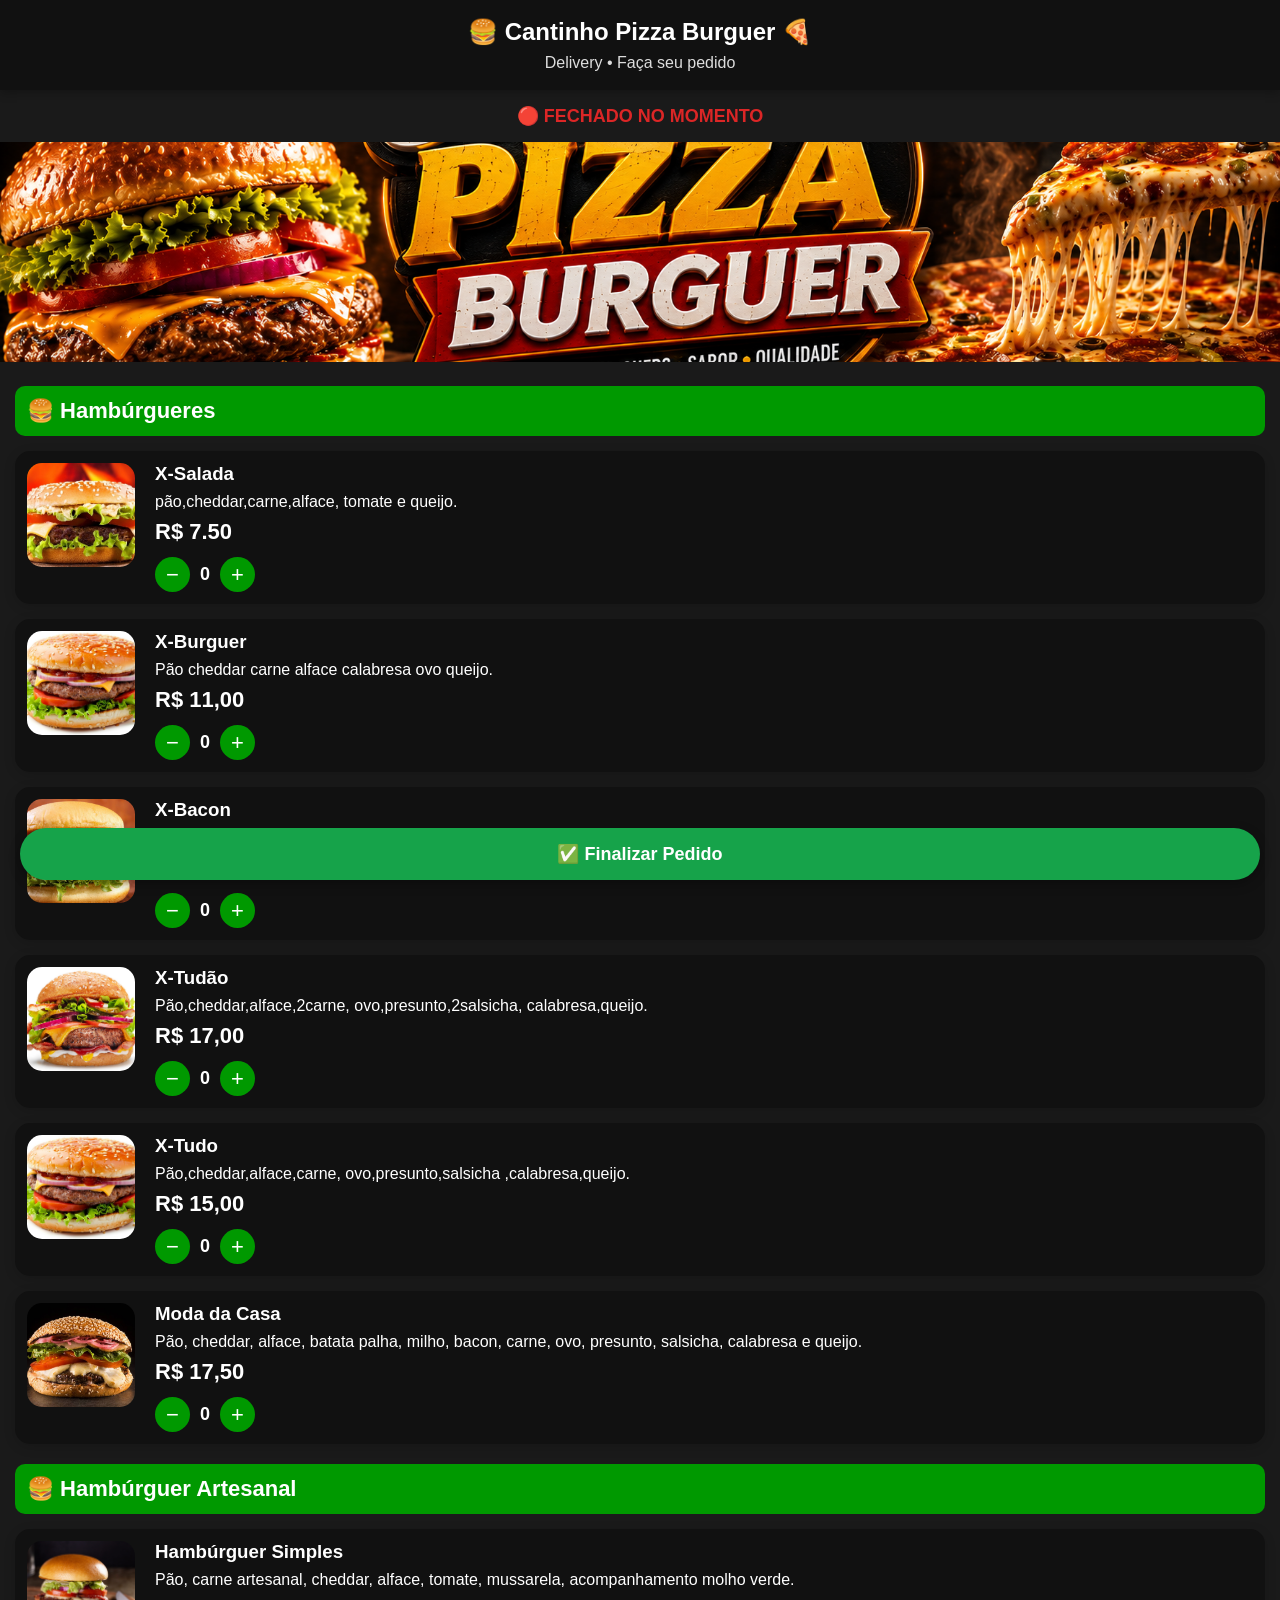
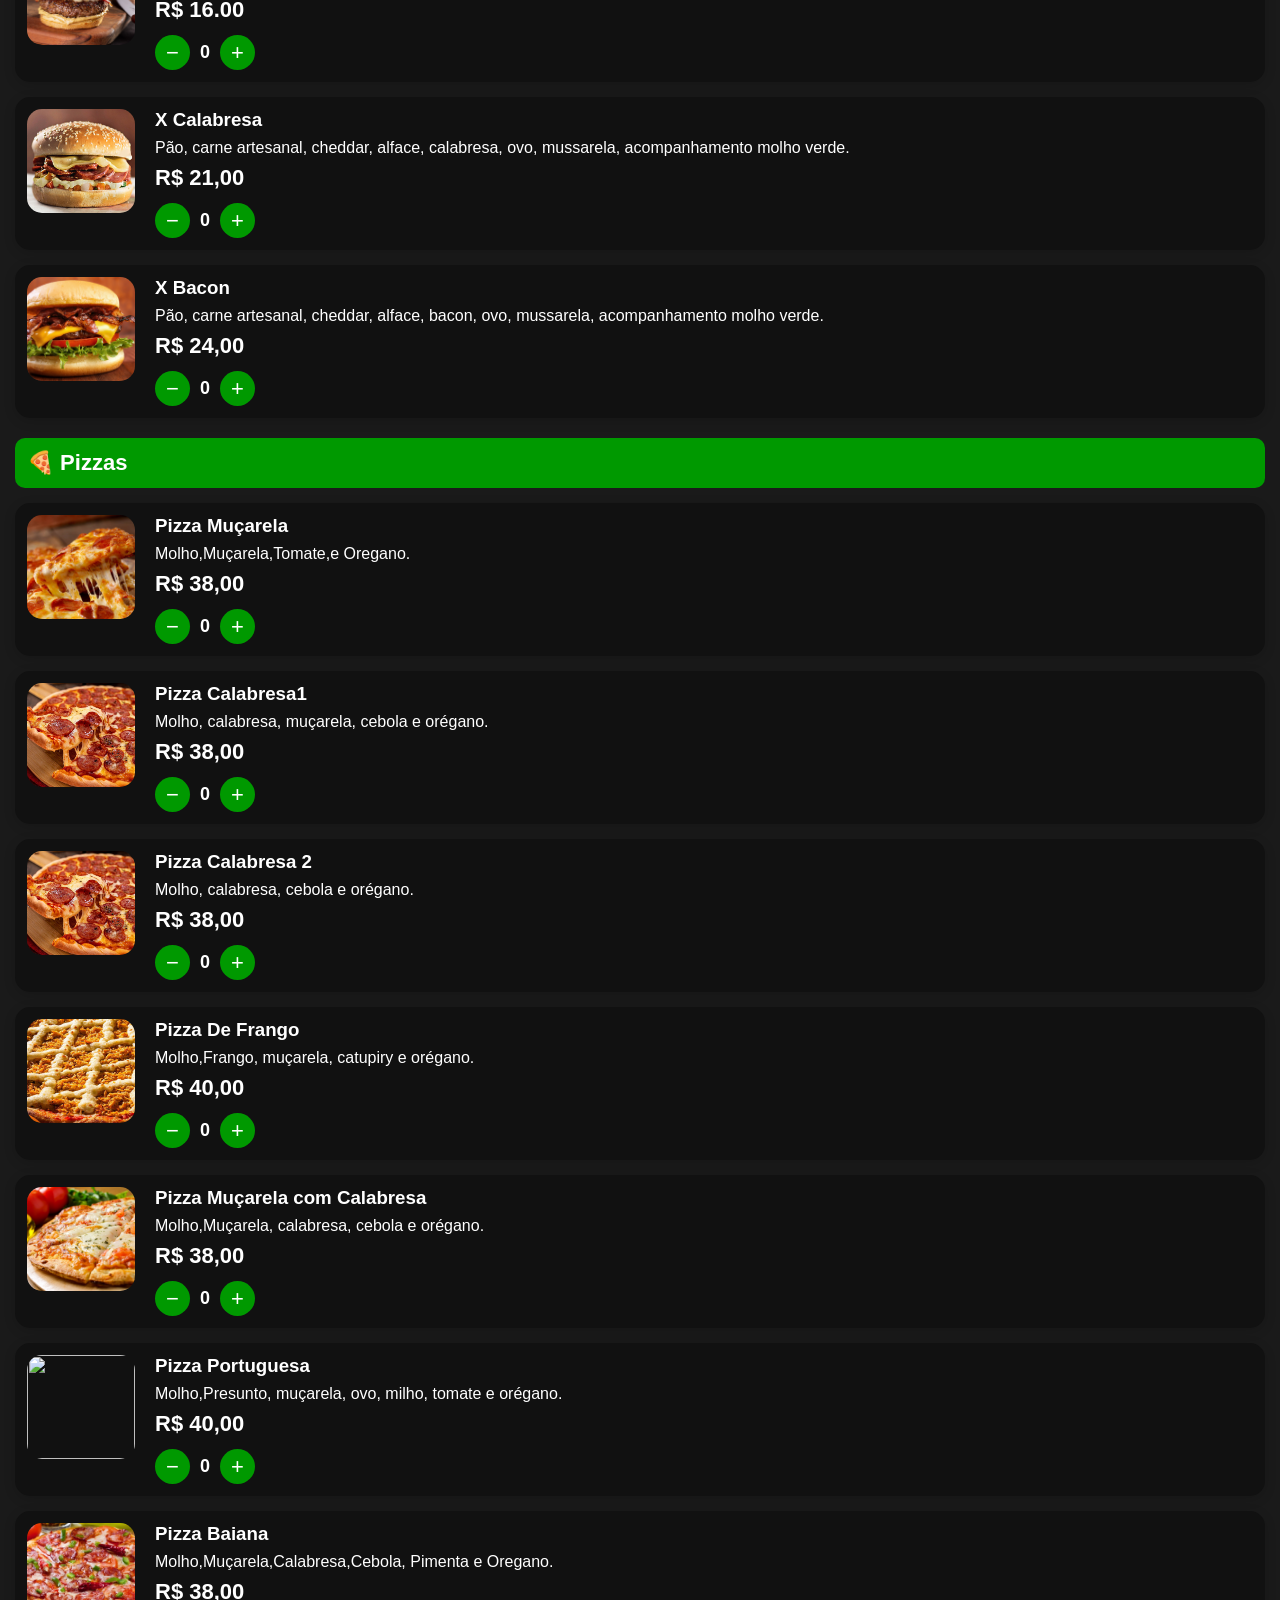
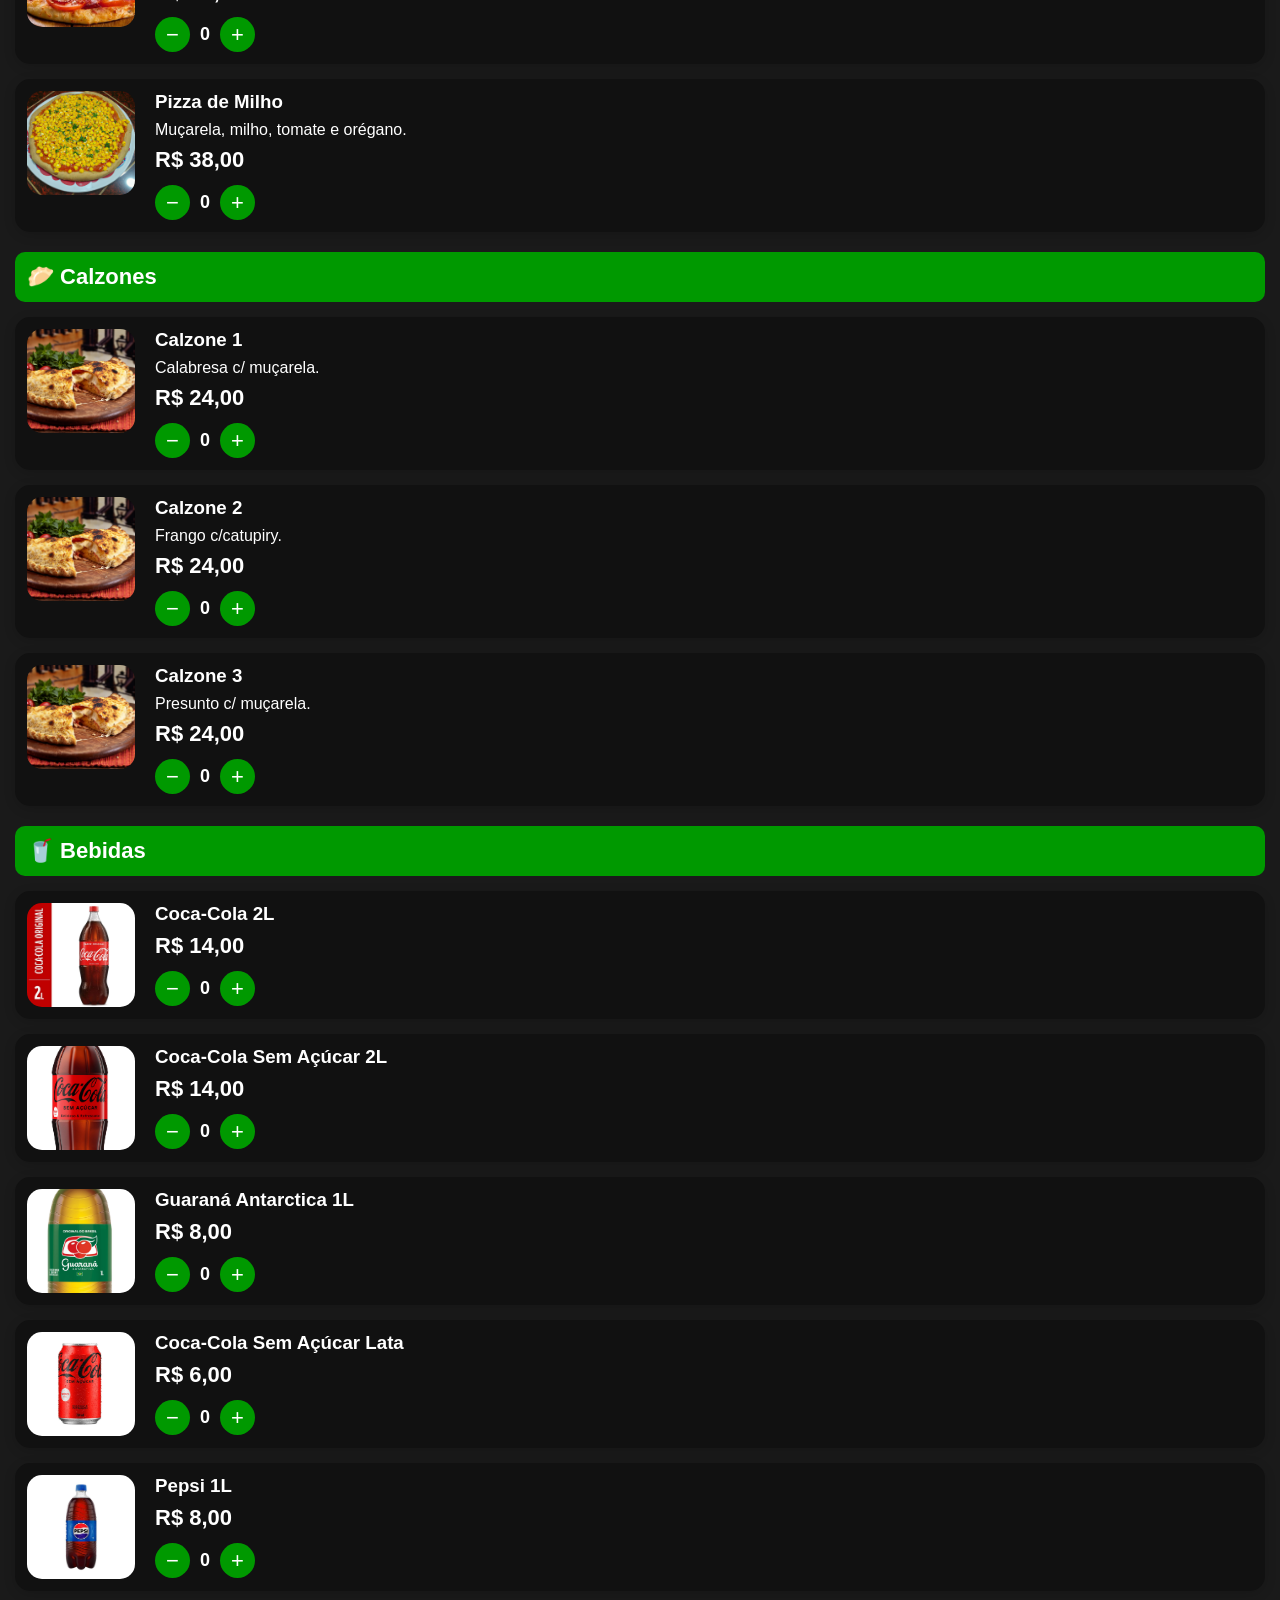
==== index.html @ a708bb96 "Add files via upload" ====
<!DOCTYPE html>
<html lang="pt-BR">

<head>

<meta charset="UTF-8">

<meta name="viewport" content="width=device-width, initial-scale=1.0">

<title>Cantinho Pizza Burguer</title>

<meta name="description" content="Peça pizzas, hambúrgueres e bebidas pelo delivery da Cantinho Pizza Burg.">

<meta property="og:title" content="🍕 Cantinho Pizza Burguer">
<meta property="og:description" content="Peça agora mesmo! Pizzas, hambúrgueres e bebidas com entrega rápida.">
<meta property="og:image" content="https://hamburgueria-jet-chi.vercel.app/imagens/banerrr.png">
<meta property="og:image:width" content="1200">
<meta property="og:image:height" content="630">
<meta property="og:url" content="https://hamburgueria-jet-chi.vercel.app">
<meta property="og:type" content="website">

<meta property="og:site_name" content="Cantinho Pizza Burguer">
<meta name="theme-color" content="#009900">

<style>

*{
margin:0;
padding:0;
box-sizing:border-box;
font-family:Arial,Helvetica,sans-serif;
}

body{
background:#1a1a1a;
padding-bottom:120px;
}

header{
background:#111;
color:#fff;
text-align:center;
padding:18px;
box-shadow:0 2px 10px rgba(0,0,0,.3);
}

header h1{
font-size:30px;
}

header p{
margin-top:8px;
color:#ddd;
}

.banner{

width:100%;
height:220px;
object-fit:cover;

}

.tituloCategoria{

margin:20px 15px 10px;

background:#009900;

color:white;

padding:12px;

border-radius:10px;

font-size:22px;

}

.produto{

background:#111;

color:white;

margin:15px;

padding:12px;

display:flex;

border-radius:15px;

box-shadow:0 3px 12px rgba(0,0,0,.15);

}

.produto h3{
    color:white;
}

.produto p{
    color:white;
}

.produto img{

width:108px;

height:104px;

border-radius:15px;

object-fit:cover;

margin-right:20px;

}

.produtoInfo{

flex:1;

}

.produtoInfo h3{

margin-bottom:8px;

}

.preco{

color:#009900;

font-size:22px;

font-weight:bold;

margin-top:8px;

}

.controles{

display:flex;

align-items:center;

gap:10px;

margin-top:12px;

}

.controles button{

width:35px;

height:35px;

border:none;

border-radius:50%;

background:#009900;

color:white;

font-size:22px;

cursor:pointer;

}

.quantidade{

font-weight:bold;

font-size:18px;

}

.status-loja{
    text-align: center;
    font-size: 18px;
    font-weight: bold;
    margin: 15px 0;
}

.btn-limpar{
    width:100%;
    background:#e53935;
    color:#fff;
    border:none;
    padding:12px;
    border-radius:8px;
    font-size:16px;
    font-weight:bold;
    cursor:pointer;
    margin-top:10px;
}

</style>

</head>

<body>

<header>

<h2>🍔 Cantinho Pizza Burguer 🍕</h2>

<p>Delivery • Faça seu pedido</p>

</header>

<div id="statusLoja" class="status-loja"></div>

<img src="imagens/banerrr.png" class="banner">

<h2 class="tituloCategoria">

🍔 Hambúrgueres

</h2>

<div class="produto">

<img src="imagens/x-salada-classico.jpg">

<div class="produtoInfo">

<h3>X-Salada</h3>

<p> pão,cheddar,carne,alface,
tomate e queijo.</p>

<p class="preco">R$ 7.50</p>

<div class="controles">

<button onclick="diminuirProduto('X-Salada')">−</button>

<span id="qtd-X-Salada" class="quantidade">0</span>

<button onclick="adicionar('X-Salada',7.50)">+</button>

</div>

</div>

</div>



<div class="produto">

<img src="imagens/xburguer.jpg">

<div class="produtoInfo">

<h3>X-Burguer</h3>

<p>Pão cheddar carne alface calabresa
ovo queijo.</p>

<p class="preco">R$ 11,00</p>

<div class="controles">

<button onclick="diminuirProduto('X-Burguer')">−</button>

<span id="qtd-X-Burguer" class="quantidade">0</span>

<button onclick="adicionar('X-Burguer',11)">+</button>

</div>

</div>

</div>



<div class="produto">

<img src="imagens/xbacon.jpg">

<div class="produtoInfo">

<h3>X-Bacon</h3>

<p>Pão,cheddar,carne,alface,
bacon,ovo,queijo.</p>

<p class="preco">R$ 12,00</p>

<div class="controles">

<button onclick="diminuirProduto('X-Bacon')">−</button>

<span id="qtd-X-Bacon" class="quantidade">0</span>

<button onclick="adicionar('X-Bacon',12)">+</button>

</div>

</div>

</div>



<div class="produto">

<img src="imagens/xtudao.jpg">

<div class="produtoInfo">

<h3>X-Tudão</h3>

<p>Pão,cheddar,alface,2carne,
ovo,presunto,2salsicha,
calabresa,queijo.</p>

<p class="preco">R$ 17,00</p>

<div class="controles">

<button onclick="diminuirProduto('X-Tudão')">−</button>

<span id="qtd-X-Tudão" class="quantidade">0</span>

<button onclick="adicionar('X-Tudão',17)">+</button>

</div>

</div>

</div>



<div class="produto">

<img src="imagens/xtudo.jpg">

<div class="produtoInfo">

<h3>X-Tudo</h3>

<p> Pão,cheddar,alface,carne,
ovo,presunto,salsicha
,calabresa,queijo.</p>

<p class="preco">R$ 15,00</p>

<div class="controles">

<button onclick="diminuirProduto('X-Tudo')">−</button>

<span id="qtd-X-Tudo" class="quantidade">0</span>

<button onclick="adicionar('X-Tudo',15)">+</button>

</div>

</div>

</div>

<div class="produto">

<img src="imagens/modadacasa.jpg">

<div class="produtoInfo">

<h3>Moda da Casa</h3>

<p>Pão, cheddar, alface, batata palha, milho, bacon, carne, ovo, presunto, salsicha, calabresa e queijo.</p>

<p class="preco">R$ 17,50</p>

<div class="controles">

<button onclick="diminuirProduto('Moda da Casa')">−</button>

<span id="qtd-Moda da Casa" class="quantidade">0</span>

<button onclick="adicionar('Moda da Casa',17.50)">+</button>

</div>

</div>

</div>

<h2 class="tituloCategoria">

🍔 Hambúrguer Artesanal

</h2>

<div class="produto">

<img src="imagens/Hhhhhhhhhh.jpg" alt="Imagem do produto">

<div class="produtoInfo">

<h3>Hambúrguer Simples</h3>

<p>Pão, carne artesanal, cheddar, alface, tomate, mussarela, acompanhamento molho verde.</p>

<p class="preco">R$ 16.00</p>

<div class="controles">

<button onclick="diminuirProduto('Hambúrguer Simples')">−</button>

<span id="qtd-Hambúrguer Simples" class="quantidade">0</span>

<button onclick="adicionar('Hambúrguer Simples',16.00)">+</button>

</div>

</div>

</div>


<div class="produto">

<img src="imagens/xcalabresa.png">

<div class="produtoInfo">

<h3>X Calabresa</h3>

<p>Pão, carne artesanal, cheddar, alface, calabresa, ovo, mussarela, acompanhamento molho verde.</p>

<p class="preco">R$ 21,00</p>

<div class="controles">

<button onclick="diminuirProduto('X Calabresa')">−</button>

<span id="qtd-X Calabresa" class="quantidade">0</span>

<button onclick="adicionar('X Calabresa',21)">+</button>

</div>

</div>

</div>


<div class="produto">

<img src="imagens/xbaconart.jpg">

<div class="produtoInfo">

<h3>X Bacon</h3>

<p>Pão, carne artesanal, cheddar, alface, bacon, ovo, mussarela, acompanhamento molho verde.</p>

<p class="preco">R$ 24,00</p>

<div class="controles">

<button onclick="diminuirProduto('X Bacon')">−</button>

<span id="qtd-X Bacon" class="quantidade">0</span>

<button onclick="adicionar('X Bacon',24)">+</button>

</div>

</div>

</div>


<h2 class="tituloCategoria">

🍕 Pizzas

</h2>

<div class="produto">

<img src="imagens/mussarela.jpg">

<div class="produtoInfo">

<h3>Pizza Muçarela</h3>

<p>Molho,Muçarela,Tomate,e Oregano.</p>

<p class="preco">R$ 38,00</p>

<div class="controles">

<button onclick="diminuirProduto('Pizza Muçarela')">−</button>

<span id="qtd-Pizza Muçarela" class="quantidade">0</span>

<button onclick="adicionar('Pizza Muçarela',38)">+</button>

</div>

</div>

</div>




<div class="produto">

<img src="imagens/calabresa.jpg">

<div class="produtoInfo">

<h3>Pizza Calabresa1</h3>

<p>Molho, calabresa, muçarela, cebola e orégano.</p>

<p class="preco">R$ 38,00</p>

<div class="controles">

<button onclick="diminuirProduto('Pizza Calabresa1')">−</button>

<span id="qtd-Pizza Calabresa1" class="quantidade">0</span>

<button onclick="adicionar('Pizza Calabresa1',38)">+</button>

</div>

</div>

</div>


<div class="produto">

<img src="imagens/calabresa.jpg">

<div class="produtoInfo">

<h3>Pizza Calabresa 2</h3>

<p>Molho, calabresa, cebola e orégano.</p>

<p class="preco">R$ 38,00</p>

<div class="controles">

<button onclick="diminuirProduto('Pizza Calabresa2')">−</button>

<span id="qtd-Pizza Calabresa2" class="quantidade">0</span>

<button onclick="adicionar('Pizza Calabresa2',38)">+</button>

</div>

</div>

</div>



<div class="produto">

<img src="imagens/frango.jpg">

<div class="produtoInfo">

<h3>Pizza De Frango </h3>

<p>Molho,Frango, muçarela, catupiry e orégano.</p>

<p class="preco">R$ 40,00</p>

<div class="controles">

<button onclick="diminuirProduto('Pizza Frango com Catupiry')">−</button>

<span id="qtd-Pizza Frango com Catupiry" class="quantidade">0</span>

<button onclick="adicionar('Pizza Frango com Catupiry',40)">+</button>

</div>

</div>

</div>



<div class="produto">

<img src="imagens/mucarelacomcalabresa.jpg">

<div class="produtoInfo">

<h3>Pizza Muçarela com Calabresa</h3>

<p>Molho,Muçarela, calabresa, cebola e orégano.</p>

<p class="preco">R$ 38,00</p>

<div class="controles">

<button onclick="diminuirProduto('Pizza Muçarela com Calabresa')">−</button>

<span id="qtd-Pizza Muçarela com Calabresa" class="quantidade">0</span>

<button onclick="adicionar('Pizza Muçarela com Calabresa',38)">+</button>

</div>

</div>

</div>



<div class="produto">

<img src="imagens/portuguesa.png">

<div class="produtoInfo">

<h3>Pizza Portuguesa</h3>

<p>Molho,Presunto, muçarela, ovo, milho, tomate e orégano.</p>

<p class="preco">R$ 40,00</p>

<div class="controles">

<button onclick="diminuirProduto('Pizza Portuguesa')">−</button>

<span id="qtd-Pizza Portuguesa" class="quantidade">0</span>

<button onclick="adicionar('Pizza Portuguesa',40)">+</button>

</div>

</div>

</div>



<div class="produto">

<img src="imagens/baiana.jpg">

<div class="produtoInfo">

<h3>Pizza Baiana</h3>

<p>Molho,Muçarela,Calabresa,Cebola,
Pimenta e Oregano.</p>

<p class="preco">R$ 38,00</p>

<div class="controles">

<button onclick="diminuirProduto('Pizza Baiana')">−</button>

<span id="qtd-Pizza Baiana" class="quantidade">0</span>

<button onclick="adicionar('Pizza Baiana',38)">+</button>

</div>

</div>

</div>



<div class="produto">

<img src="imagens/milho.jpg">

<div class="produtoInfo">

<h3>Pizza de Milho</h3>

<p>Muçarela, milho, tomate e orégano.</p>

<p class="preco">R$ 38,00</p>

<div class="controles">

<button onclick="diminuirProduto('Pizza de Milho')">−</button>

<span id="qtd-Pizza de Milho" class="quantidade">0</span>

<button onclick="adicionar('Pizza de Milho',38)">+</button>

</div>

</div>

</div>

<h2 class="tituloCategoria">
🥟 Calzones
</h2>

<div class="produto">

<img src="imagens/calzone.jpg">

<div class="produtoInfo">

<h3>Calzone 1</h3>

<p>Calabresa c/ muçarela.</p>

<p class="preco">R$ 24,00</p>

<div class="controles">

<button onclick="diminuirProduto('Calzone 1')">−</button>

<span id="qtd-Calzone 1" class="quantidade ">0</span>

<button onclick="adicionar('Calzone 1',24)">+</button>

</div>

</div>

</div>


<div class="produto">

<img src="imagens/calzone.jpg">

<div class="produtoInfo">

<h3>Calzone 2</h3>

<p>Frango c/catupiry.</p>

<p class="preco">R$ 24,00</p>

<div class="controles">

<button onclick="diminuirProduto('Calzone 2')">−</button>

<span id="qtd-Calzone 2" class="quantidade ">0</span>

<button onclick="adicionar('Calzone 2',24)">+</button>

</div>

</div>

</div>


<div class="produto">

<img src="imagens/calzone.jpg">

<div class="produtoInfo">

<h3>Calzone 3</h3>

<p>Presunto c/ muçarela.</p>

<p class="preco">R$ 24,00</p>

<div class="controles">

<button onclick="diminuirProduto('Calzone 3')">−</button>

<span id="qtd-Calzone 3" class="quantidade">0</span>

<button onclick="adicionar('Calzone 3',24)">+</button>

</div>

</div>

</div>

<h2 class="tituloCategoria">

🥤 Bebidas

</h2>

<div class="produto">

<img src="imagens/cocacola.jpg" class="produto-img">

<div class="produtoInfo">

<h3>Coca-Cola 2L</h3>

<p class="preco">R$ 14,00</p>

<div class="controles">

<button onclick="diminuirProduto('Coca-Cola 2L')">−</button>

<span id="qtd-Coca-Cola 2L" class="quantidade">0</span>

<button onclick="adicionar('Coca-Cola 2L ,14)">+</button>

</div>

</div>

</div>



<div class="produto">

<img src="imagens/cocasemaçucar2l.jpg" class="produto-img">

<div class="produtoInfo">

<h3>Coca-Cola Sem Açúcar 2L</h3>

<p class="preco">R$ 14,00</p>

<div class="controles">

<button onclick="diminuirProduto('Coca-Cola Sem Açúcar 2L')">−</button>

<span id="qtd-Coca-Cola Sem Açúcar 2L" class="quantidade">0</span>

<button onclick="adicionar('Coca-Cola Sem Açúcar 2L',14)">+</button>

</div>

</div>

</div>



<div class="produto">

<img src="imagens/guarana1l.jpg" class="produto-img">

<div class="produtoInfo">

<h3>Guaraná Antarctica 1L</h3>

<p class="preco">R$ 8,00</p>

<div class="controles">

<button onclick="diminuirProduto('Guaraná Antarctica 2L')">−</button>

<span id="qtd-Guaraná Antarctica 2L" class="quantidade">0</span>

<button onclick="adicionar('Guaraná Antarctica 2L',11)">+</button>

</div>

</div>

</div>


<div class="produto">

<img src="imagens/cocalata.png" class="produto-img">

<div class="produtoInfo">

<h3>Coca-Cola Sem Açúcar Lata</h3>

<p class="preco">R$ 6,00</p>

<div class="controles">

<button onclick="diminuirProduto('Coca-Cola Sem Açúcar Lata')">−</button>

<span id="qtd-Coca-Cola Sem Açúcar Lata" class="quantidade">0</span>

<button onclick="adicionar('Coca-Cola Sem Açúcar Lata',6)">+</button>

</div>

</div>

</div>

<div class="produto">

<img src="imagens/pepis1ll.jpg" class="produto-img">

<div class="produtoInfo">

<h3>Pepsi 1L</h3>

<p class="preco">R$ 8,00</p>

<div class="controles">

<button onclick="diminuirProduto('Pepsi 1L')">−</button>

<span id="qtd-Pepsi 1L" class="quantidade">0</span>

<button onclick="adicionar('Pepsi 1L',8)">+</button>

</div>

</div>

</div>

<div id="carrinhoFlutuante" class="finalizar-flutuante" onclick="irParaFinalizar()">

<div class="titulo-finalizar">
✅ Finalizar Pedido
</div>

</div>



<div id="avisoCarrinho">

Produto adicionado!

</div>



<div id="modalCarrinho" class="modal-carrinho">

<div class="carrinho-box">

<h2>🛒 Meu Pedido</h2>

<div id="listaCarrinho">

<p>Seu carrinho está vazio.</p>

</div>

<div class="totalCarrinho">

Total:

<strong id="totalCarrinho">

R$ 0,00

</strong>

</div>

<button class="btnFinalizar" onclick="irParaFinalizar()">

Finalizar Pedido

</button>

<button onclick="limparCarrinho()" class="btn-limpar">
🗑️ Limpar Carrinho
</button>

<button class="btnFechar" onclick="fecharCarrinho()">

Continuar Comprando

</button>

</div>

</div>

<style>

/* ===========================
   CARRINHO FLUTUANTE
=========================== */
.finalizar-flutuante{
    position: fixed !important;
    bottom: 20px !important;
    left: 20px;
    right: 20px;
    background: #16a34a;
    color: white;
    padding: 15px 20px;
    border-radius: 50px;
    text-align: center;
    font-size: 18px;
    font-weight: bold;
    z-index: 9999;
    cursor: pointer;
    box-shadow: 0 4px 12px rgba(0,0,0,0.3);
}

.titulo-finalizar{
    font-size:18px;
    font-weight:900;
    display:block;
}

@keyframes balancar{

0%{transform:rotate(0deg);}
25%{transform:rotate(-10deg);}
50%{transform:rotate(10deg);}
75%{transform:rotate(-8deg);}
100%{transform:rotate(0deg);}

}

.animarCarrinho{

animation:balancar .5s;

}

/* AVISO */

#avisoCarrinho{

display:none;

position:fixed;

right:20px;

bottom:100px;

background:#16a34a;

color:white;

padding:12px 18px;

border-radius:10px;

font-weight:bold;

box-shadow:0 5px 15px rgba(0,0,0,.3);

z-index:10000;

}

/* MODAL */

.modal-carrinho{

display:none;

position:fixed;

top:0;
left:0;

width:100%;
height:100%;

background:rgba(0,0,0,.6);

z-index:99999;

}

.carrinho-box{

background:white;

width:92%;

max-width:430px;

margin:40px auto;

padding:20px;

border-radius:15px;

max-height:80vh;

overflow:auto;

}

.itemCarrinho{

display:flex;

justify-content:space-between;

align-items:center;

padding:12px 0;

border-bottom:1px solid #ddd;

}

.quantidadeCarrinho{

display:flex;

align-items:center;

gap:10px;

}

.quantidadeCarrinho button{

width:30px;

height:30px;

border:none;

border-radius:50%;

background:#16a34a;

color:white;

font-size:18px;

cursor:pointer;

}

.totalCarrinho{

margin-top:20px;

font-size:22px;

font-weight:bold;

text-align:right;

}

.btnFinalizar{

width:100%;

padding:15px;

background:#16a34a;

color:white;

border:none;

border-radius:10px;

font-size:18px;

margin-top:20px;

cursor:pointer;

}

.btnFechar{

width:100%;

padding:12px;

background:#ddd;

border:none;

border-radius:10px;

margin-top:10px;

cursor:pointer;

}

html, body{
    width: 100%;
    overflow-x: hidden;
}

.produto{
    overflow:hidden;
}



</style>

<script>

let carrinho = JSON.parse(localStorage.getItem("carrinho")) || [];
  
  function adicionar(nome, preco){

if(lojaFechada){
    alert(
        "🍕 Cantinho Pizza Burguer\n\n" +
        "Olá! No momento nossa loja está fechada.\n\n" +
        "🕖 Horário de funcionamento:\n" +
        "Das 07:00 às 01:00.\n\n" +
        "💚 Agradecemos a sua visita e esperamos atendê-lo em breve!"
    );
    return;
}



    let produto = carrinho.find(item => item.nome === nome);

    if(produto){

        produto.quantidade++;

    }else{

        carrinho.push({

            nome:nome,

            preco:preco,

            quantidade:1

        });

    }

    atualizarQuantidadeProduto(nome);

    salvarCarrinho();

   // mostrarAviso(nome);

    animarCarrinho();

}



function diminuirProduto(nome){

    let produto = carrinho.find(item => item.nome === nome);

    if(!produto) return;

    produto.quantidade--;

    if(produto.quantidade<=0){

        carrinho = carrinho.filter(item=>item.nome!==nome);

    }

    atualizarQuantidadeProduto(nome);

    salvarCarrinho();

}



function atualizarQuantidadeProduto(nome){

    let span = document.getElementById("qtd-"+nome);

    if(!span) return;

    let produto = carrinho.find(item=>item.nome===nome);

    span.innerHTML = produto ? produto.quantidade : 0;

}

function salvarCarrinho(){

    localStorage.setItem(
        "carrinho",
        JSON.stringify(carrinho)
    );

    atualizarCarrinho();

}

function atualizarCarrinho(){

    let lista = document.getElementById("listaCarrinho");
    let total = 0;
    let quantidadeTotal = 0;

    if(!lista) return;

    lista.innerHTML = "";

    carrinho.forEach(function(item,index){

        quantidadeTotal += item.quantidade;
        total += item.preco * item.quantidade;

        lista.innerHTML += `
            <div class="itemCarrinho">
                <div>
                    <strong>${item.nome}</strong><br>
                    R$ ${(item.preco * item.quantidade).toFixed(2)}
                </div>

                <div class="controleQtd">
                    <button onclick="alterarQuantidade(${index},-1)">-</button>
                    <span>${item.quantidade}</span>
                    <button onclick="alterarQuantidade(${index},1)">+</button>
                </div>
            </div>
        `;

    });

    document.getElementById("totalCarrinho").innerHTML =
        "R$ " + total.toFixed(2);

    document.getElementById("contadorCarrinho").innerHTML =
        quantidadeTotal;

    document.getElementById("resumoCarrinho").innerHTML =
        quantidadeTotal + " itens • R$ " + total.toFixed(2);

}

function limparCarrinho(){

    if(!confirm("Deseja realmente limpar todo o carrinho?")){
        return;
    }

    carrinho = [];

    salvarCarrinho();

}

function alterarQuantidade(index, valor){

    carrinho[index].quantidade += valor;

    if(carrinho[index].quantidade <= 0){
        carrinho.splice(index,1);
    }

    salvarCarrinho();

}

function mostrarAviso(nome){

    let aviso = document.getElementById("avisoCarrinho");

    aviso.innerHTML = "🛒 " + nome + " adicionado ao carrinho!";

    aviso.style.display = "block";

    setTimeout(function(){

        aviso.style.display = "none";

    },2000);

}



function animarCarrinho(){

    let botao = document.getElementById("carrinhoFlutuante");

    botao.classList.remove("animarCarrinho");

    void botao.offsetWidth;

    botao.classList.add("animarCarrinho");

}



function abrirCarrinho(){

    document.getElementById("modalCarrinho").style.display = "block";

}



function fecharCarrinho(){

    document.getElementById("modalCarrinho").style.display = "none";

}



function irParaFinalizar(){

    localStorage.setItem("carrinho", JSON.stringify(carrinho));

    window.location.href = "finalizar.html";

}



document.addEventListener("DOMContentLoaded", function(){

    atualizarCarrinho();

});

window.onclick = function(event){

    let modal = document.getElementById("modalCarrinho");

    if(event.target == modal){

        fecharCarrinho();

    }

}

let lojaFechada = false;

function atualizarStatusLoja() {
    const hora = new Date().getHours();
    const status = document.getElementById("statusLoja");

    if (hora >= 7 || hora < 1) {

        status.innerHTML = "🟢 ABERTO AGORA";
        status.style.color = "#16a34a";

        lojaFechada = false;

    } else {

        status.innerHTML = "🔴 FECHADO NO MOMENTO";
        status.style.color = "#dc2626";

        lojaFechada = true;
    }
}


atualizarStatusLoja();

atualizarCarrinho();

</script>

</body>

</html>
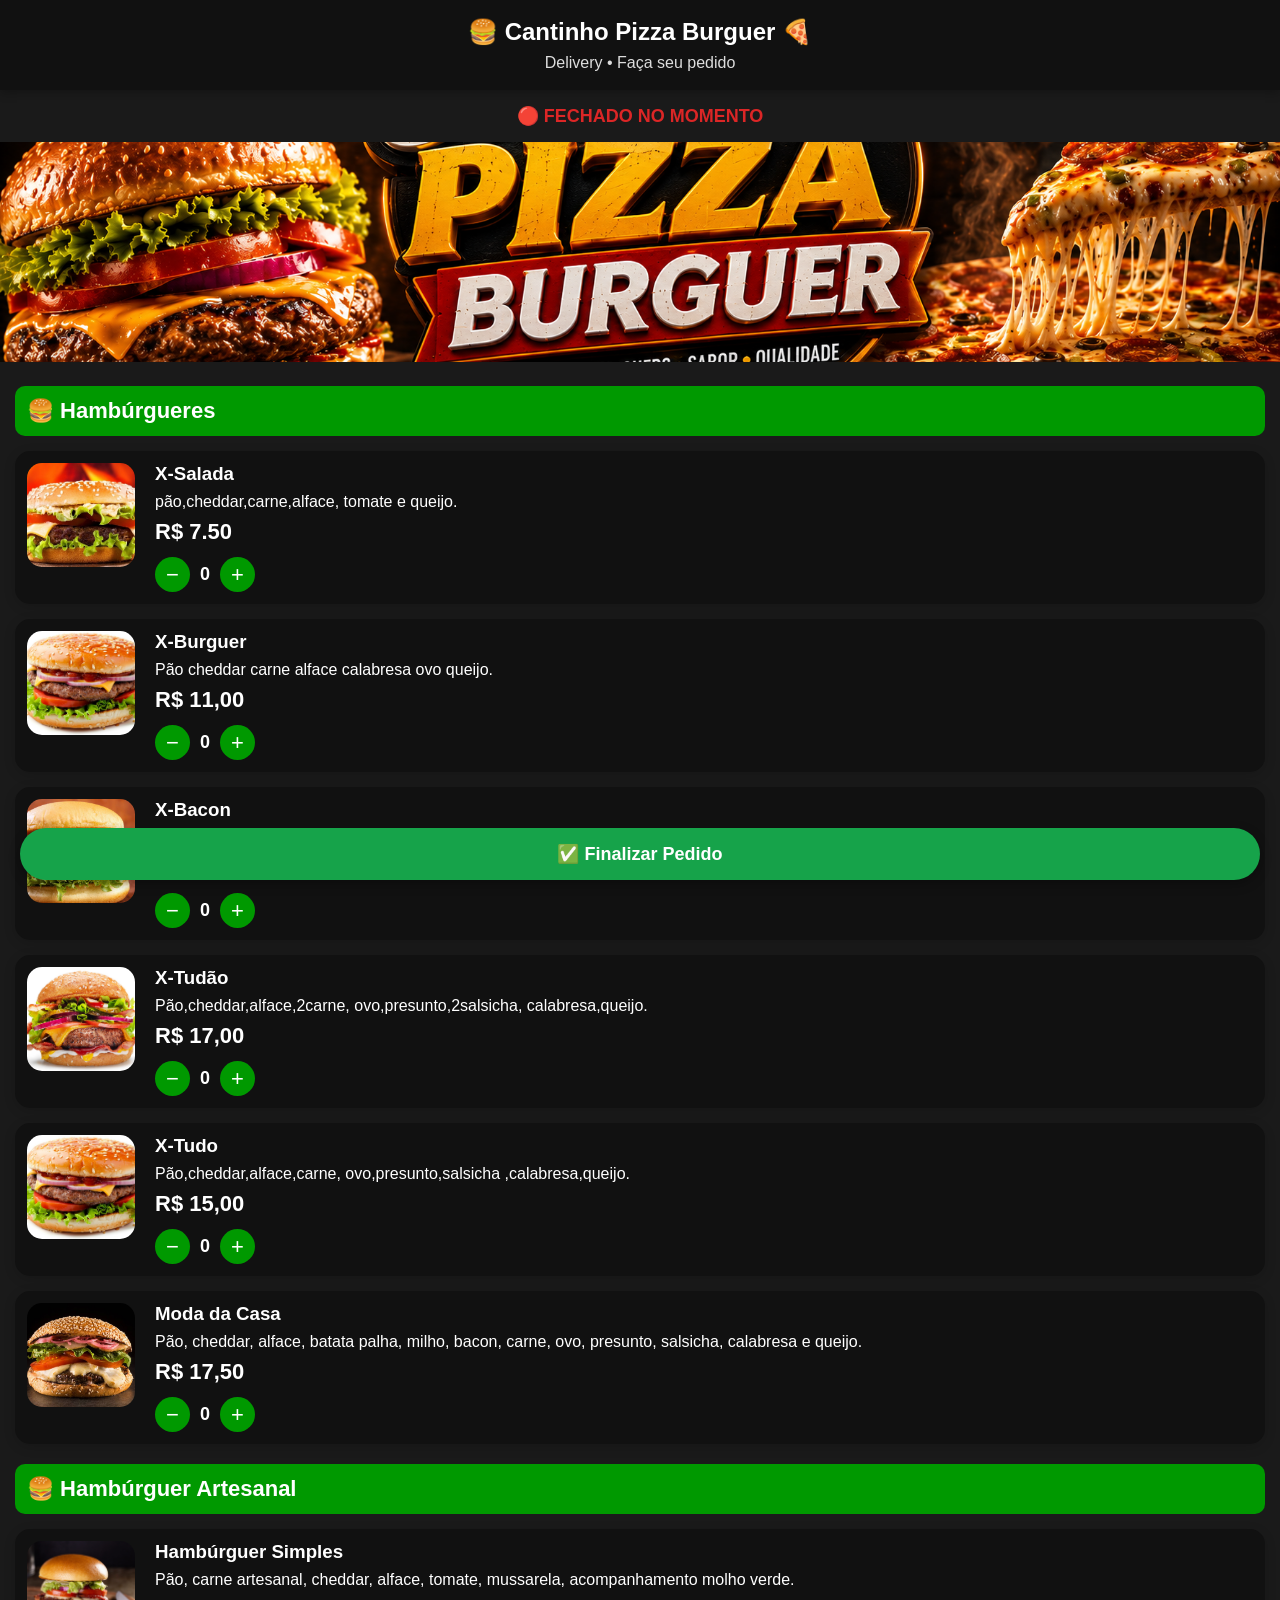
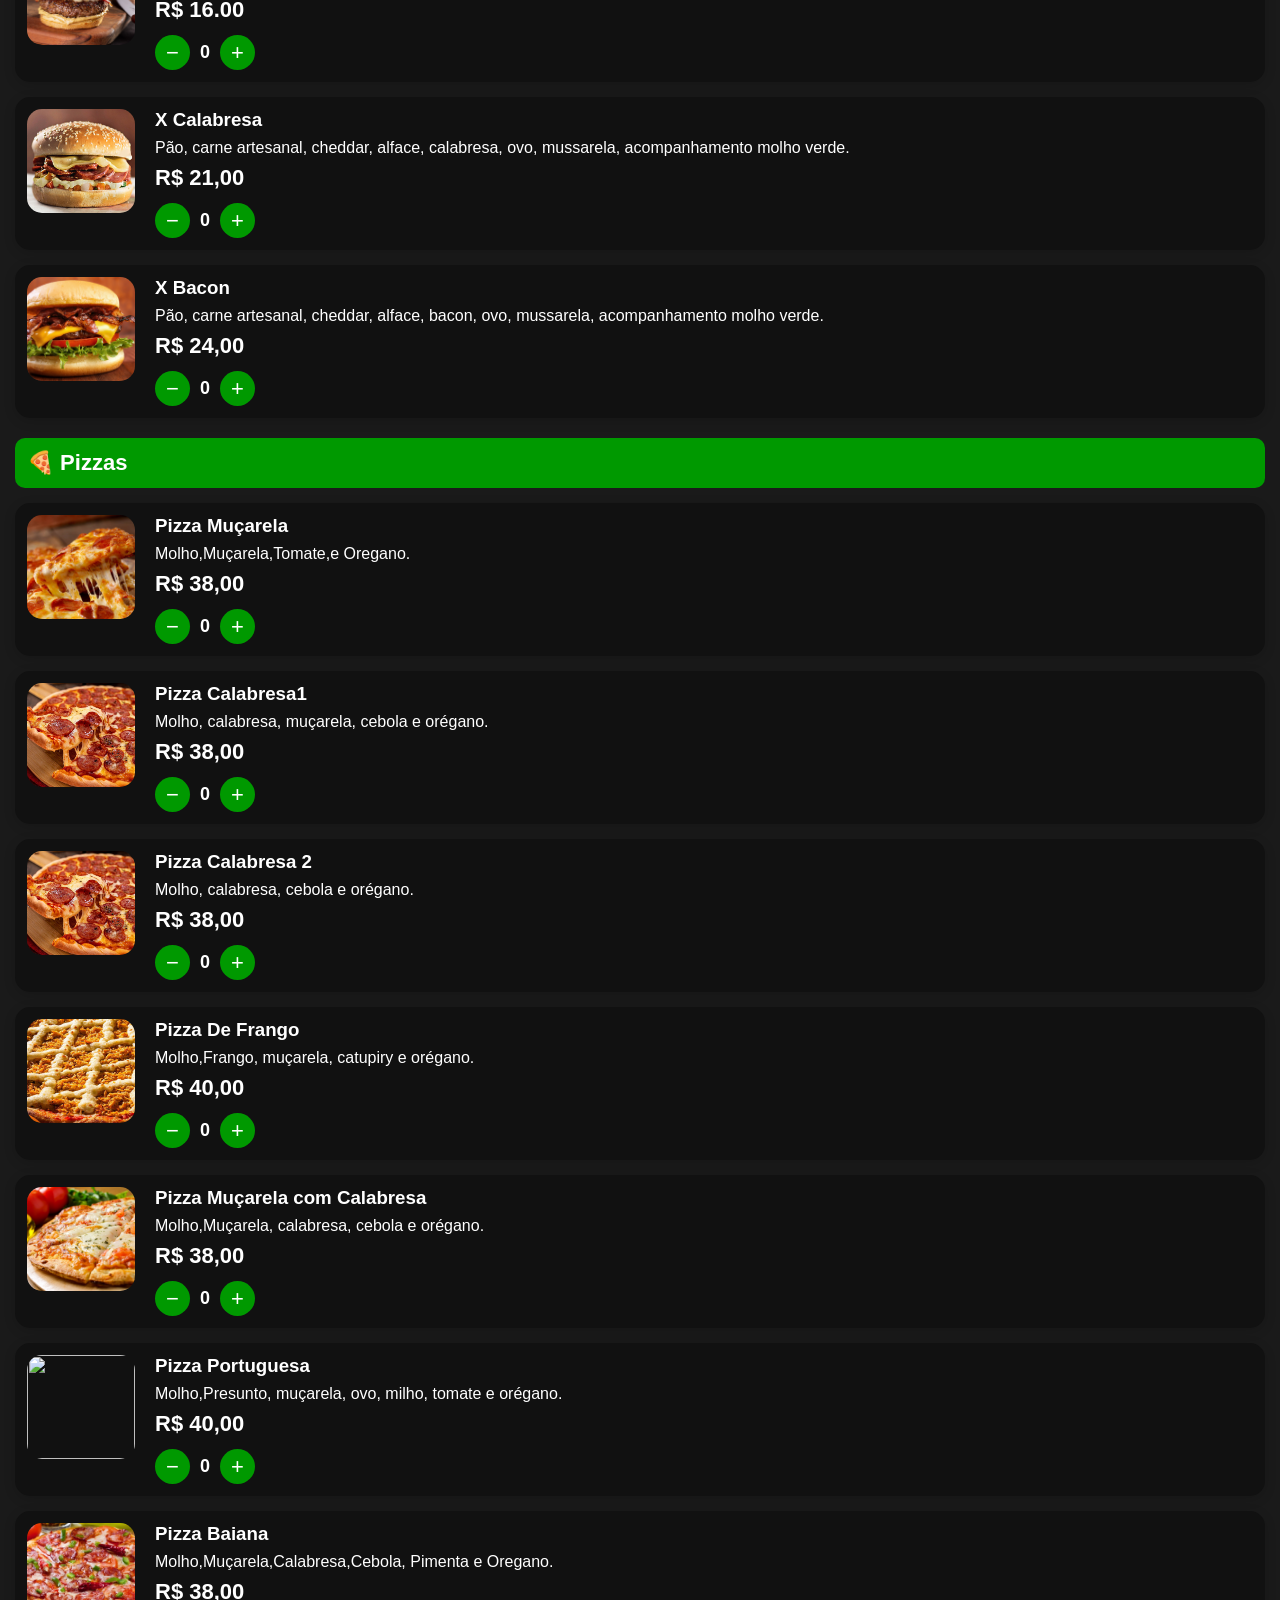
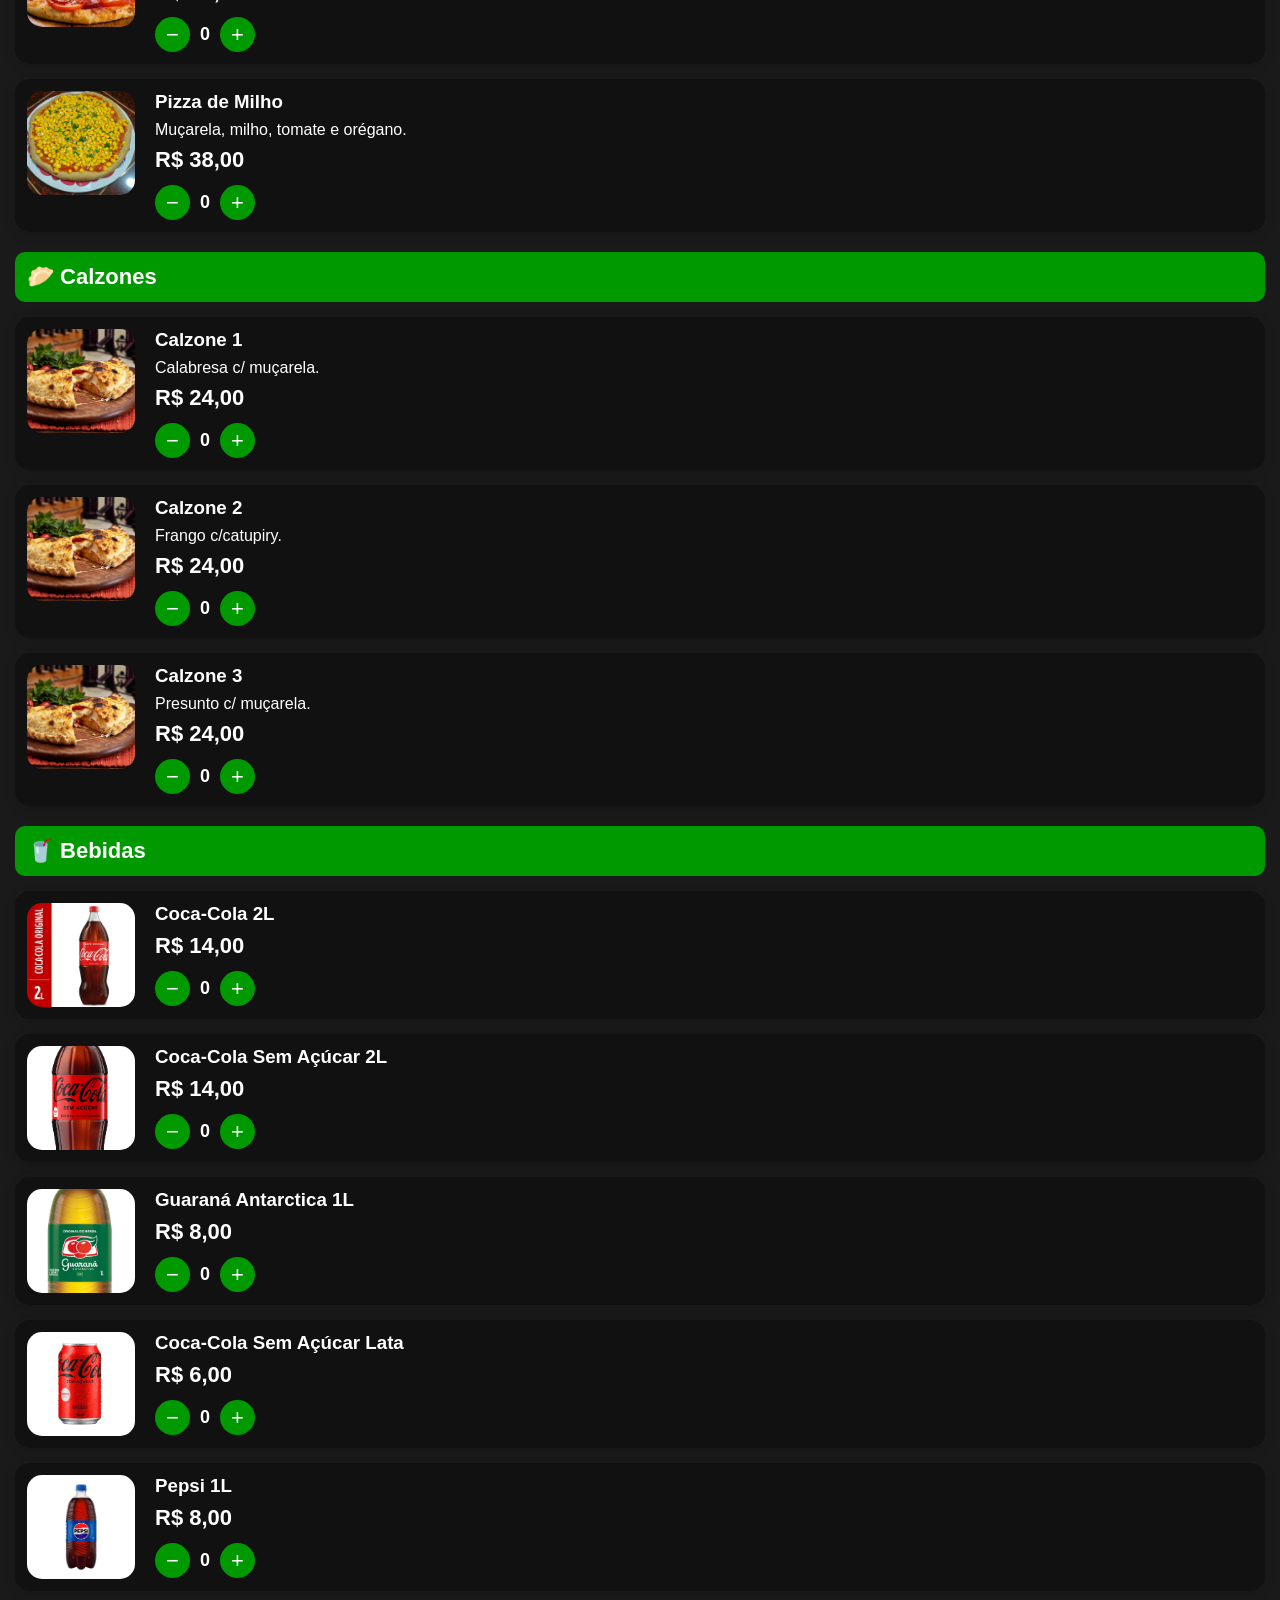
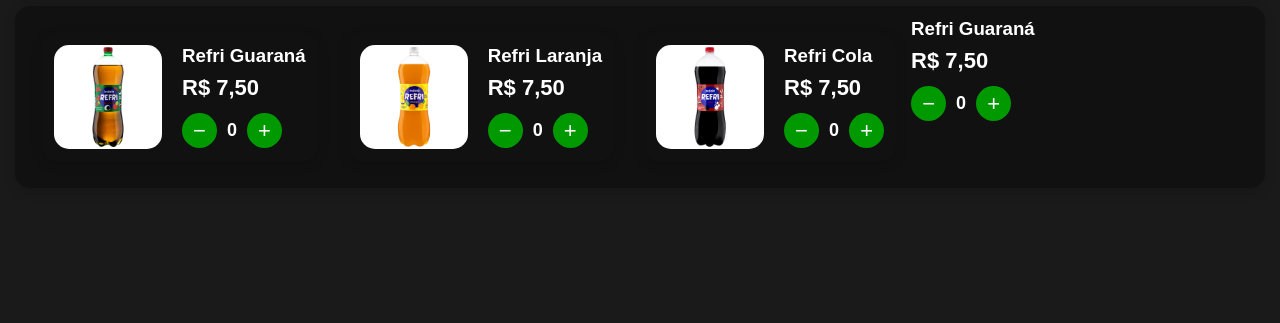
==== commit aee36cbb: "Add files via upload" ====
--- a/index.html
+++ b/index.html
@@ -920,6 +920,100 @@
 <span id="qtd-Pepsi 1L" class="quantidade">0</span>
 
 <button onclick="adicionar('Pepsi 1L',8)">+</button>
+
+</div>
+
+</div>
+
+</div>
+
+<div class="produto">
+
+<div class="produto">
+
+<img src="imagens/refri.jpg" class="produto-img">
+
+<div class="produtoInfo">
+
+<h3>Refri Guaraná</h3>
+
+<p class="preco">R$ 7,50</p>
+
+<div class="controles">
+
+<button onclick="diminuirProduto('Refri Guaraná')">−</button>
+
+<span id="qtd-Refri Guaraná" class="quantidade">0</span>
+
+<button onclick="adicionar('Refri Guaraná',7.5)">+</button>
+
+</div>
+
+</div>
+
+</div>
+
+<div class="produto">
+
+<img src="imagens/refrigeranteindaialaranja2litros1.jpg" class="produto-img">
+
+<div class="produtoInfo">
+
+<h3>Refri Laranja</h3>
+
+<p class="preco">R$ 7,50</p>
+
+<div class="controles">
+
+<button onclick="diminuirProduto('Refri Laranja')">−</button>
+
+<span id="qtd-Refri Laranja" class="quantidade">0</span>
+
+<button onclick="adicionar('Refri Laranja',7.5)">+</button>
+
+</div>
+
+</div>
+
+</div>
+
+<div class="produto">
+
+<img src="imagens/refricola.jpg" class="produto-img">
+
+<div class="produtoInfo">
+
+<h3>Refri Cola</h3>
+
+<p class="preco">R$ 7,50</p>
+
+<div class="controles">
+
+<button onclick="diminuirProduto('Refri Cola')">−</button>
+
+<span id="qtd-Refri Cola" class="quantidade">0</span>
+
+<button onclick="adicionar('Refri Cola',7.5)">+</button>
+
+</div>
+
+</div>
+
+</div>
+
+<div class="produtoInfo">
+
+<h3>Refri Guaraná</h3>
+
+<p class="preco">R$ 7,50</p>
+
+<div class="controles">
+
+<button onclick="diminuirProduto('Refri Guaraná')">−</button>
+
+<span id="qtd-Refri Guaraná" class="quantidade">0</span>
+
+<button onclick="adicionar('Refri Guaraná',7.5)">+</button>
 
 </div>
 
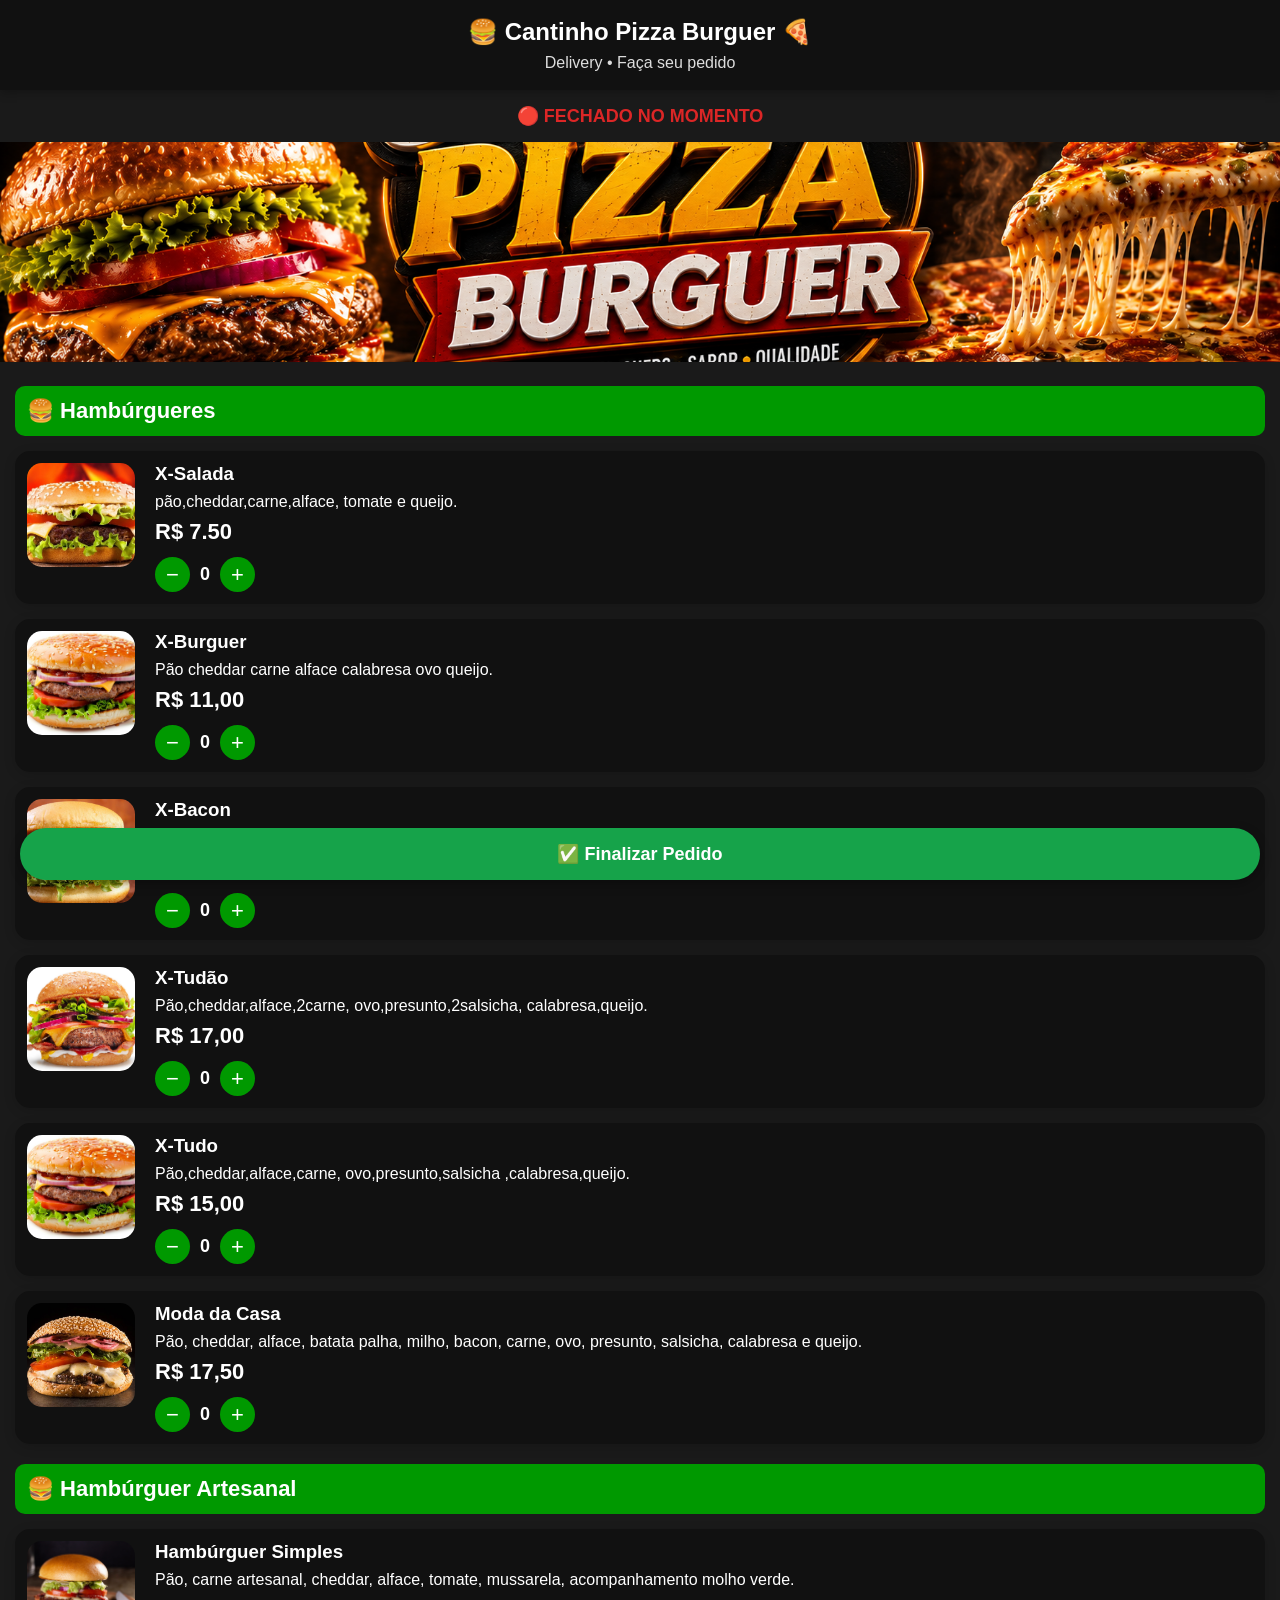
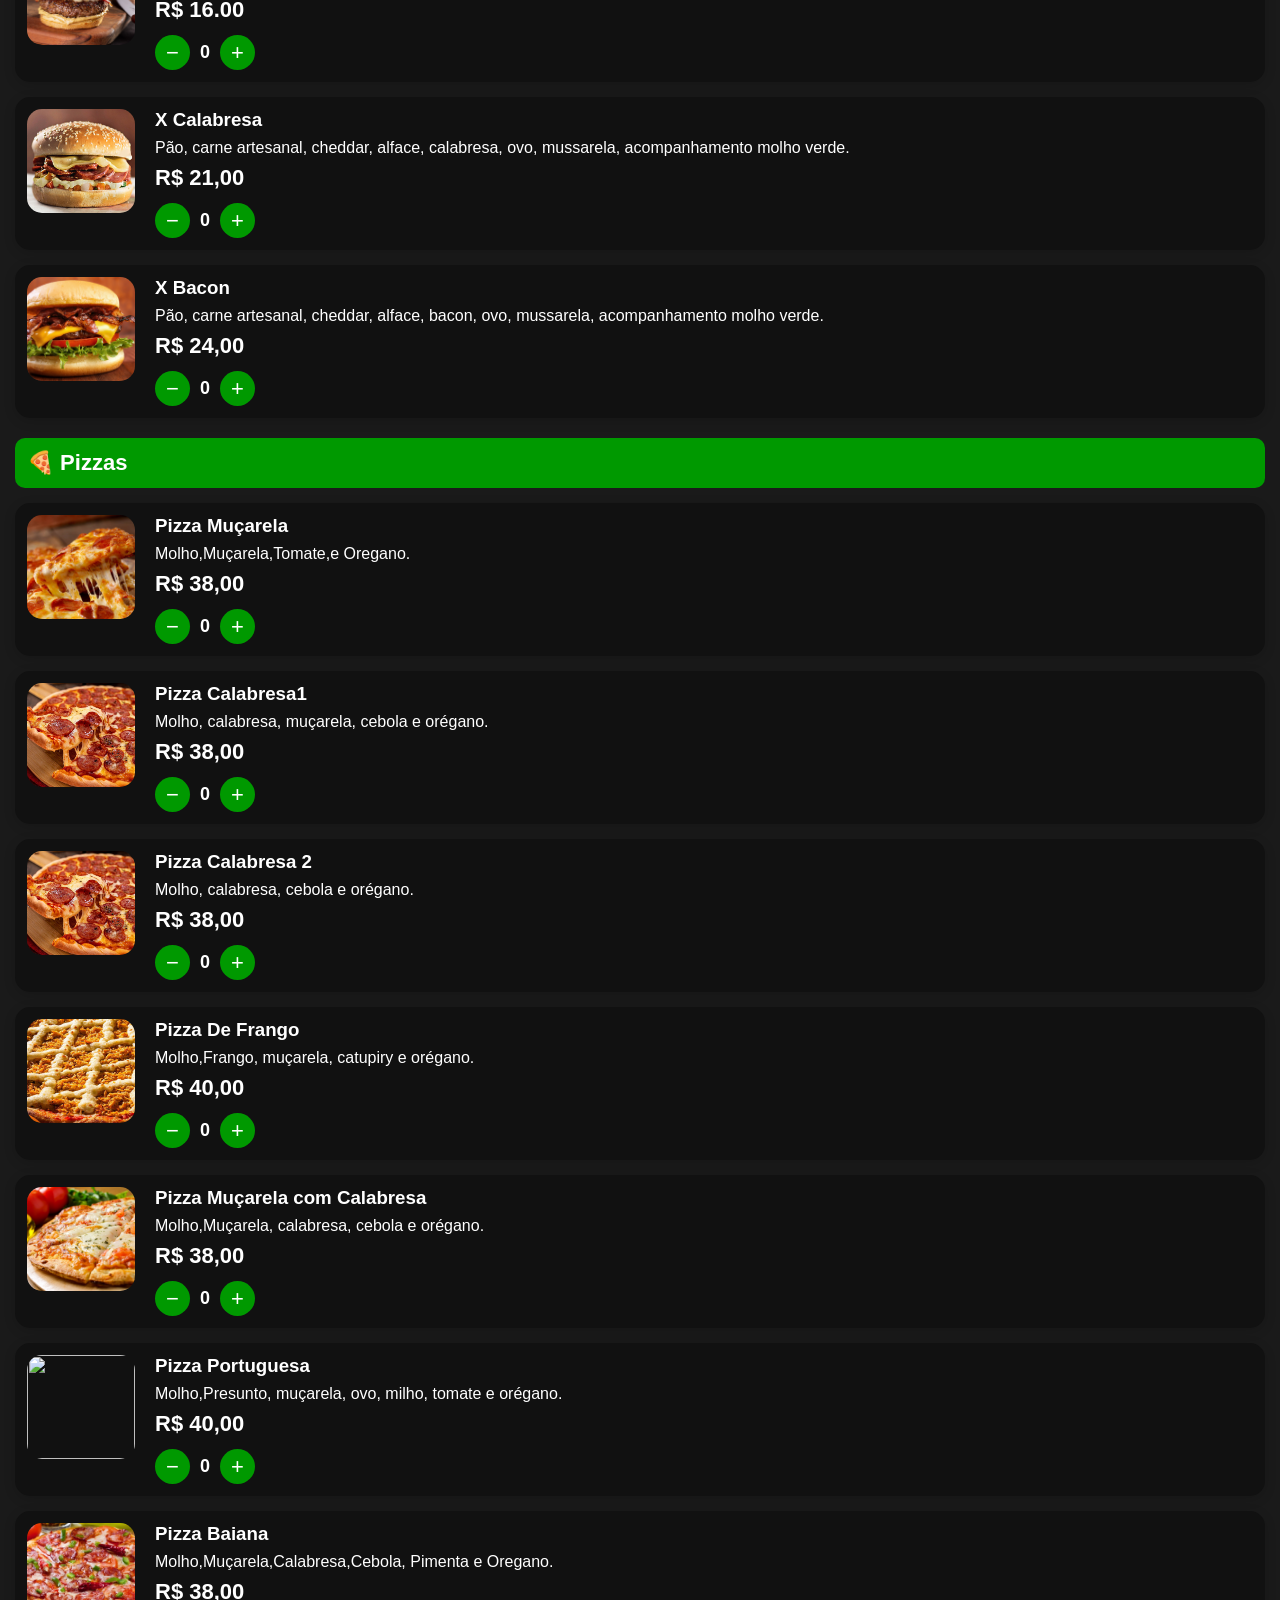
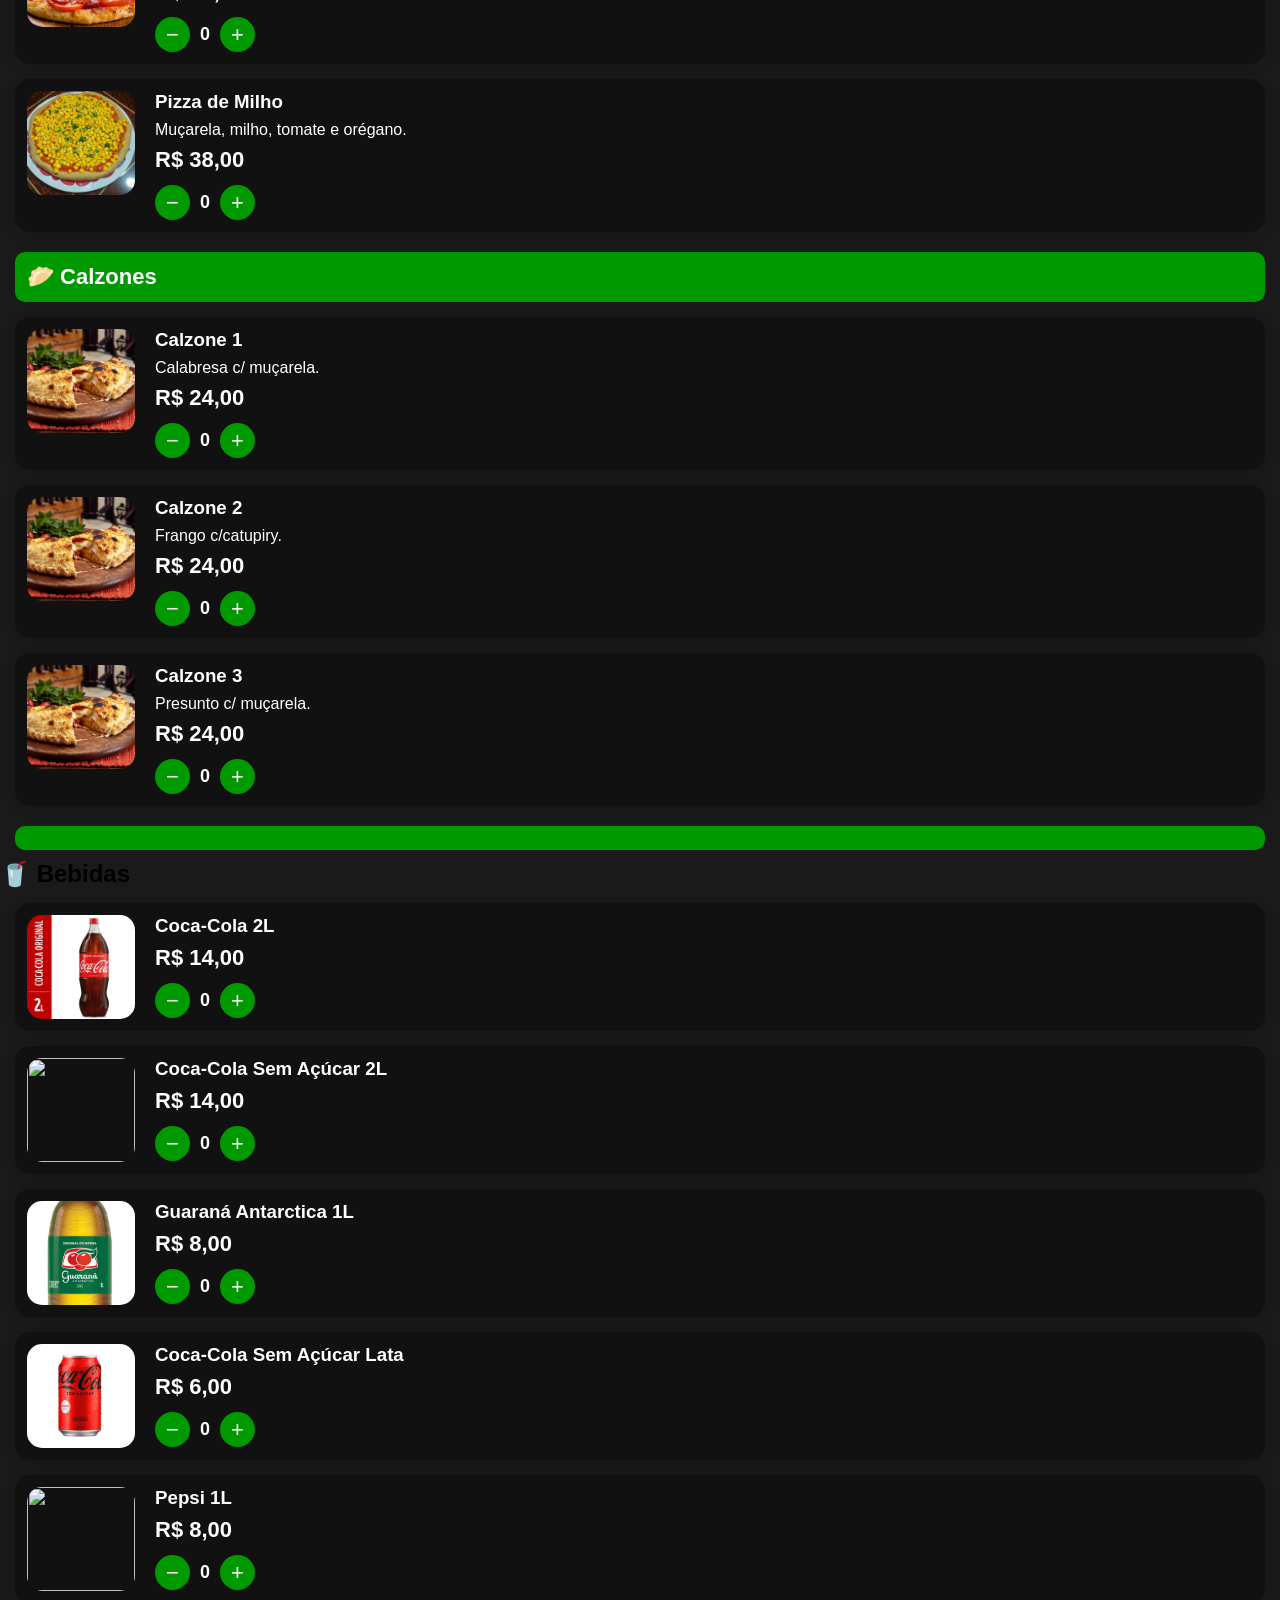
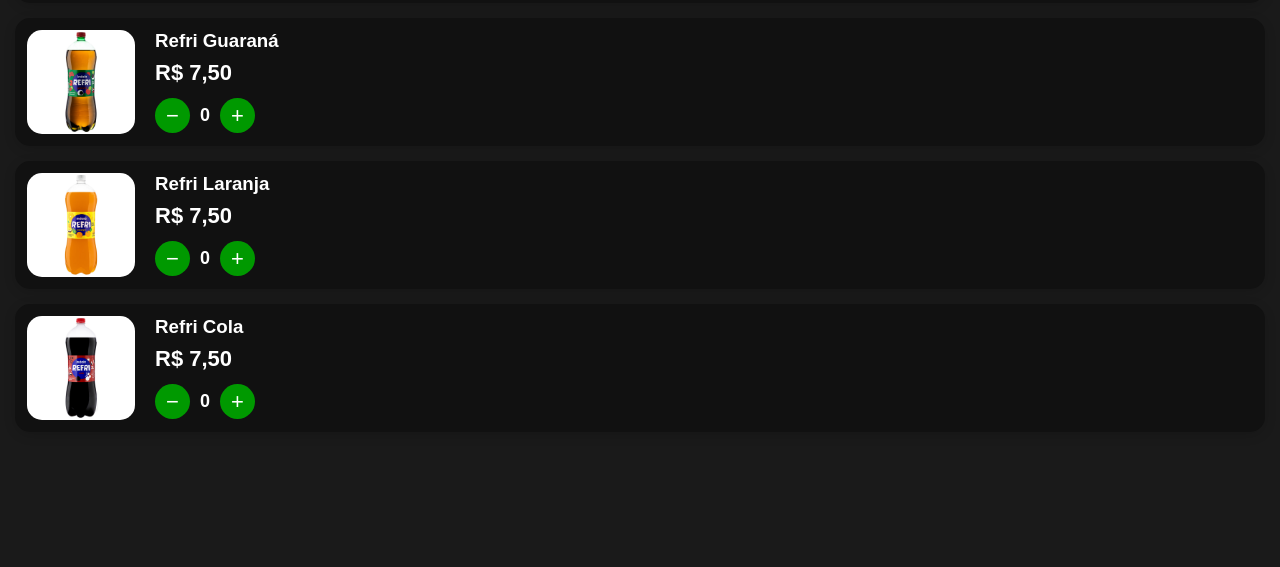
==== commit 6a79b9c5: "Add files via upload" ====
--- a/index.html
+++ b/index.html
@@ -798,8 +798,8 @@
 
 <h2 class="tituloCategoria">
 
+<h2>
 🥤 Bebidas
-
 </h2>
 
 <div class="produto">
@@ -818,19 +818,18 @@
 
 <span id="qtd-Coca-Cola 2L" class="quantidade">0</span>
 
-<button onclick="adicionar('Coca-Cola 2L ,14)">+</button>
-
-</div>
-
-</div>
-
-</div>
-
-
-
-<div class="produto">
-
-<img src="imagens/cocasemaçucar2l.jpg" class="produto-img">
+<button onclick="adicionar('Coca-Cola 2L',14)">+</button>
+
+</div>
+
+</div>
+
+</div>
+
+
+<div class="produto">
+
+<img src="imagens/cocasemaçúcar2l.jpg" class="produto-img">
 
 <div class="produtoInfo">
 
@@ -853,7 +852,6 @@
 </div>
 
 
-
 <div class="produto">
 
 <img src="imagens/guarana1l.jpg" class="produto-img">
@@ -866,11 +864,11 @@
 
 <div class="controles">
 
-<button onclick="diminuirProduto('Guaraná Antarctica 2L')">−</button>
-
-<span id="qtd-Guaraná Antarctica 2L" class="quantidade">0</span>
-
-<button onclick="adicionar('Guaraná Antarctica 2L',11)">+</button>
+<button onclick="diminuirProduto('Guaraná Antarctica 1L')">−</button>
+
+<span id="qtd-Guaraná Antarctica 1L" class="quantidade">0</span>
+
+<button onclick="adicionar('Guaraná Antarctica 1L',8)">+</button>
 
 </div>
 
@@ -903,9 +901,10 @@
 
 </div>
 
-<div class="produto">
-
-<img src="imagens/pepis1ll.jpg" class="produto-img">
+
+<div class="produto">
+
+<img src="imagens/pepsi1l.jpg" class="produto-img">
 
 <div class="produtoInfo">
 
@@ -927,7 +926,6 @@
 
 </div>
 
-<div class="produto">
 
 <div class="produto">
 
@@ -953,6 +951,7 @@
 
 </div>
 
+
 <div class="produto">
 
 <img src="imagens/refrigeranteindaialaranja2litros1.jpg" class="produto-img">
@@ -977,6 +976,7 @@
 
 </div>
 
+
 <div class="produto">
 
 <img src="imagens/refricola.jpg" class="produto-img">
@@ -994,26 +994,6 @@
 <span id="qtd-Refri Cola" class="quantidade">0</span>
 
 <button onclick="adicionar('Refri Cola',7.5)">+</button>
-
-</div>
-
-</div>
-
-</div>
-
-<div class="produtoInfo">
-
-<h3>Refri Guaraná</h3>
-
-<p class="preco">R$ 7,50</p>
-
-<div class="controles">
-
-<button onclick="diminuirProduto('Refri Guaraná')">−</button>
-
-<span id="qtd-Refri Guaraná" class="quantidade">0</span>
-
-<button onclick="adicionar('Refri Guaraná',7.5)">+</button>
 
 </div>
 
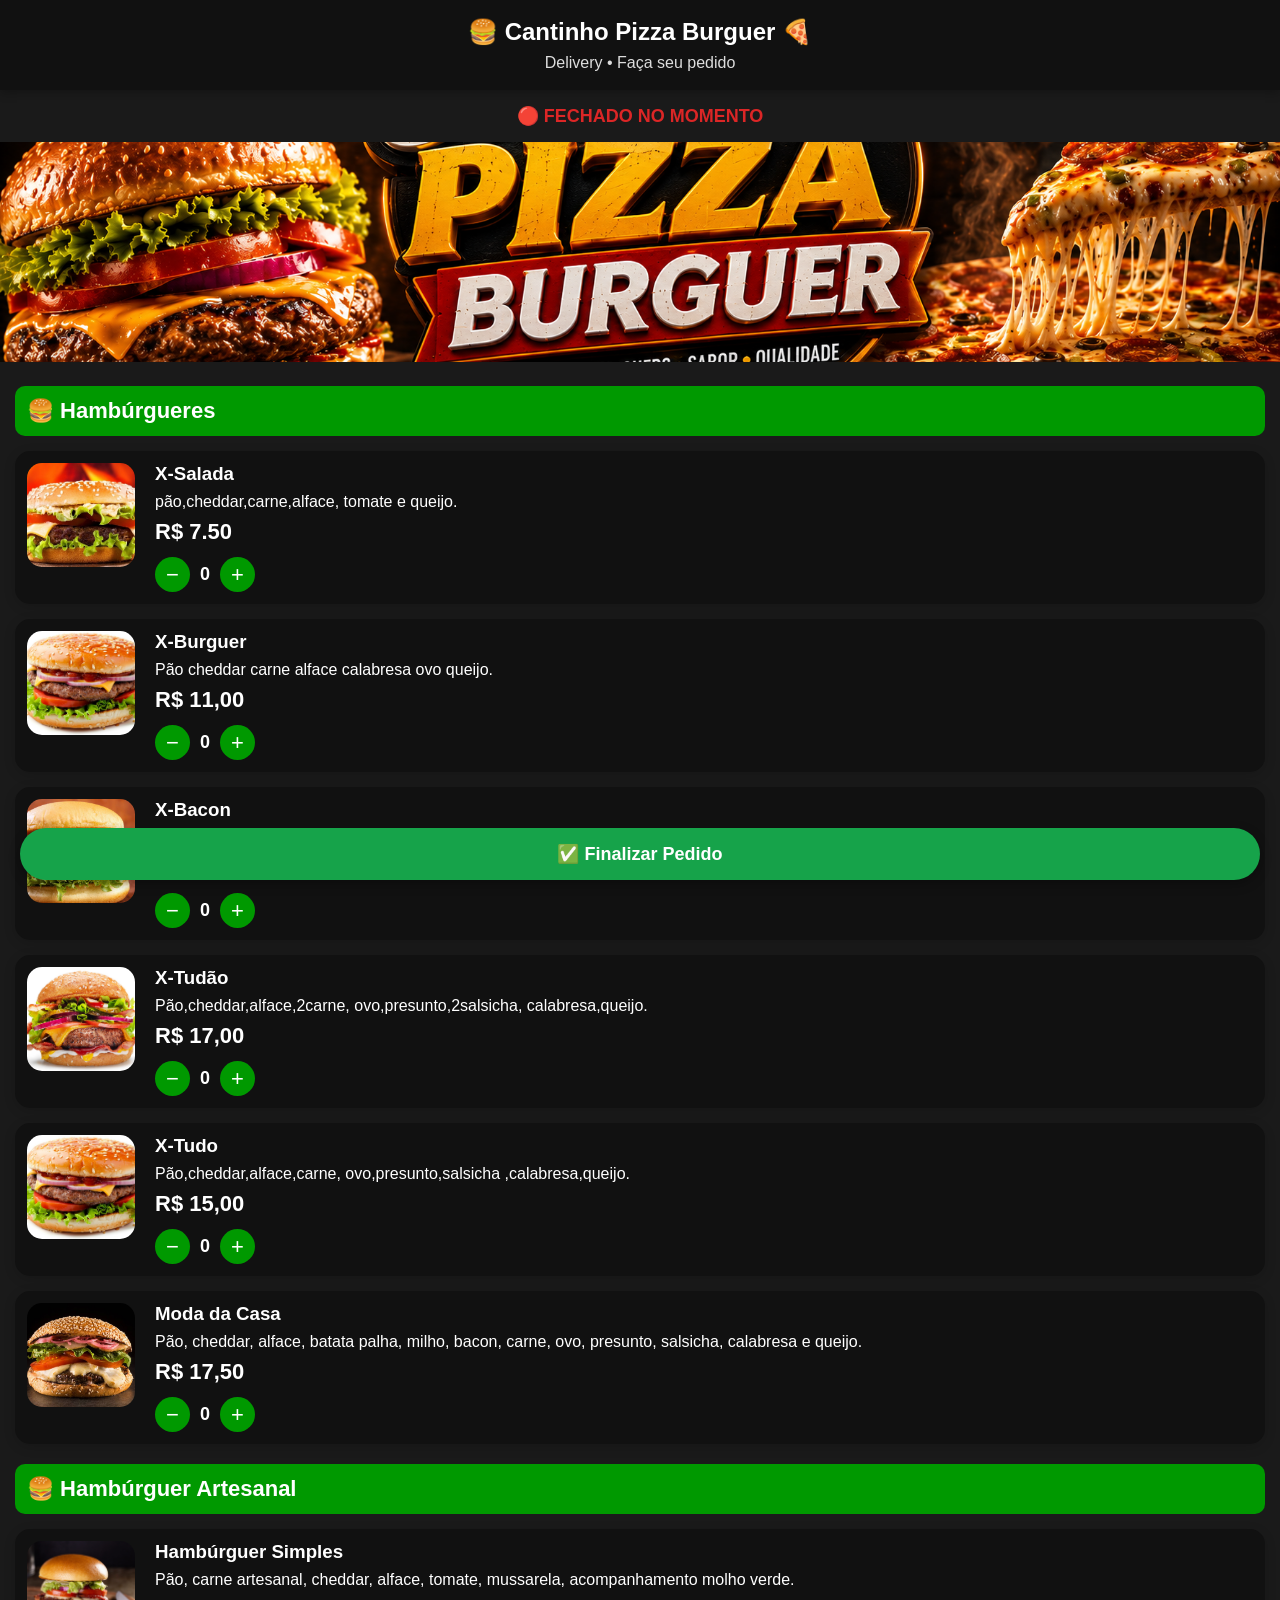
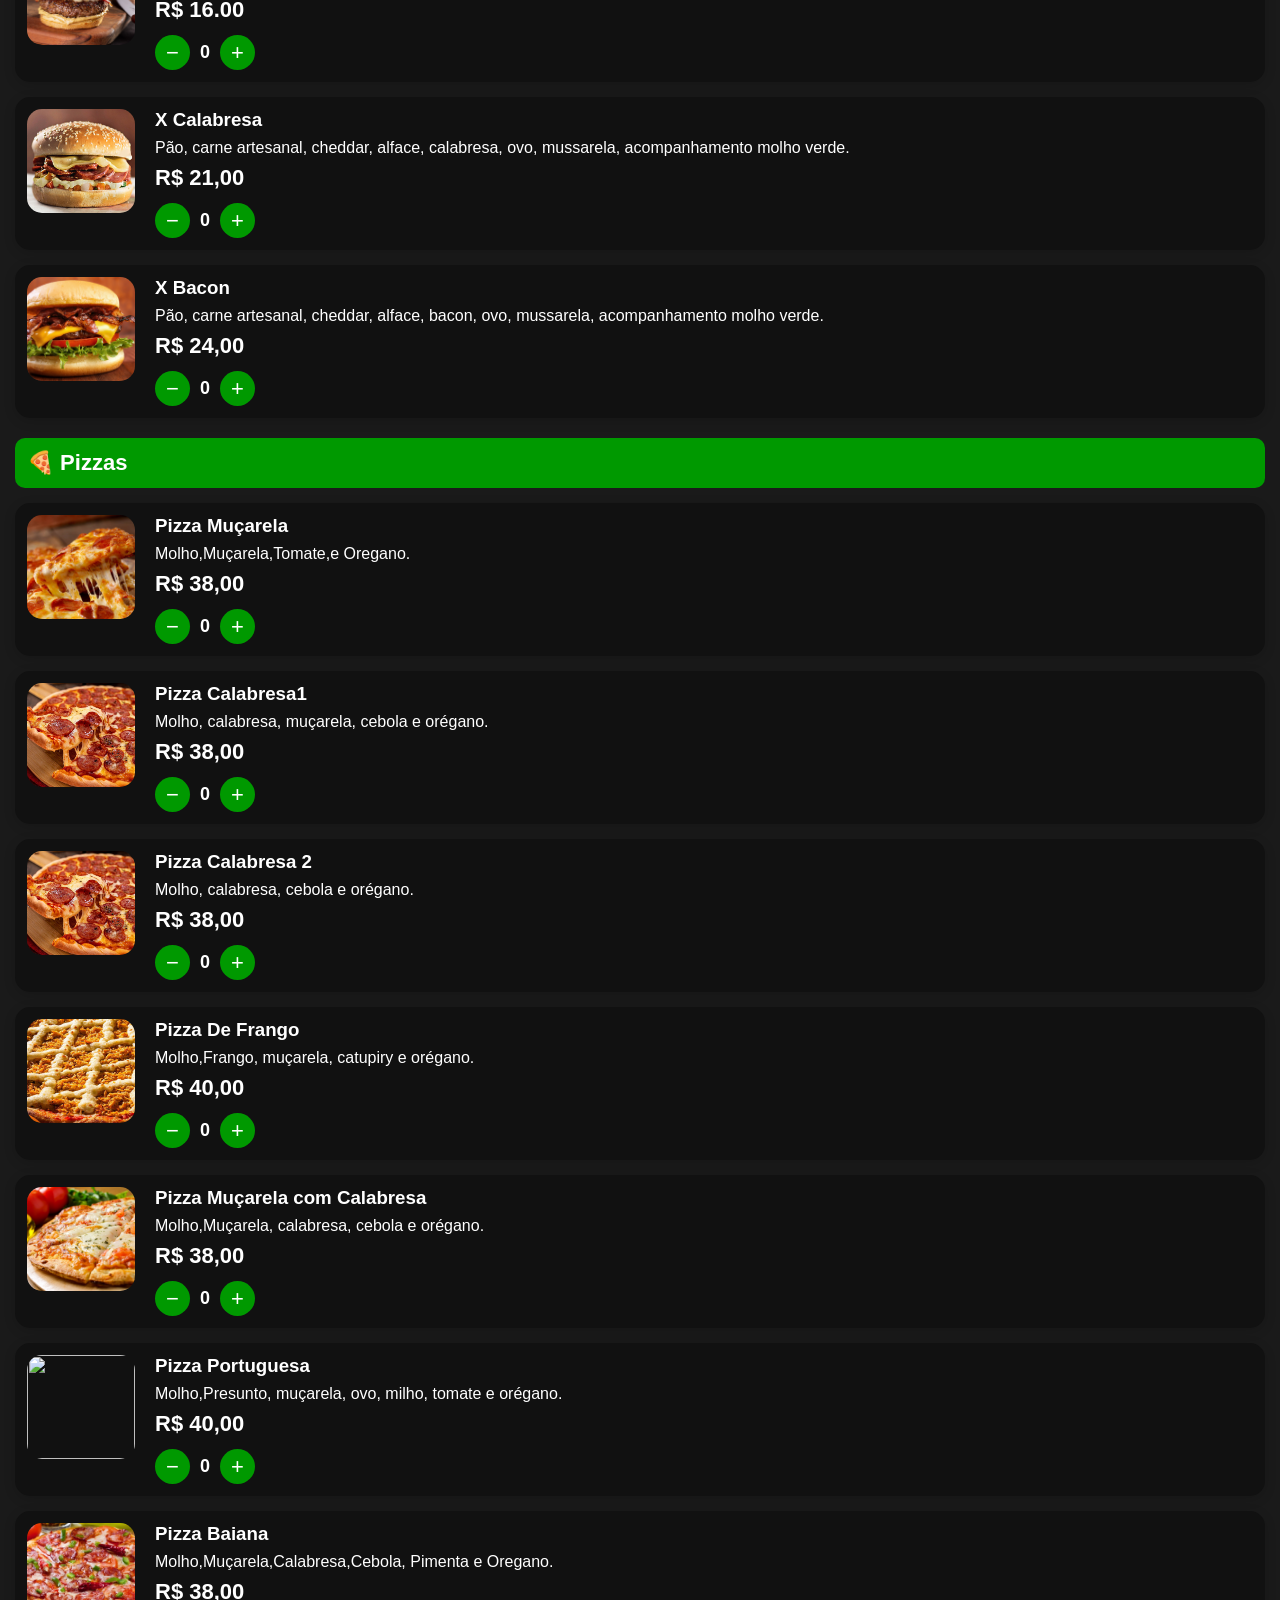
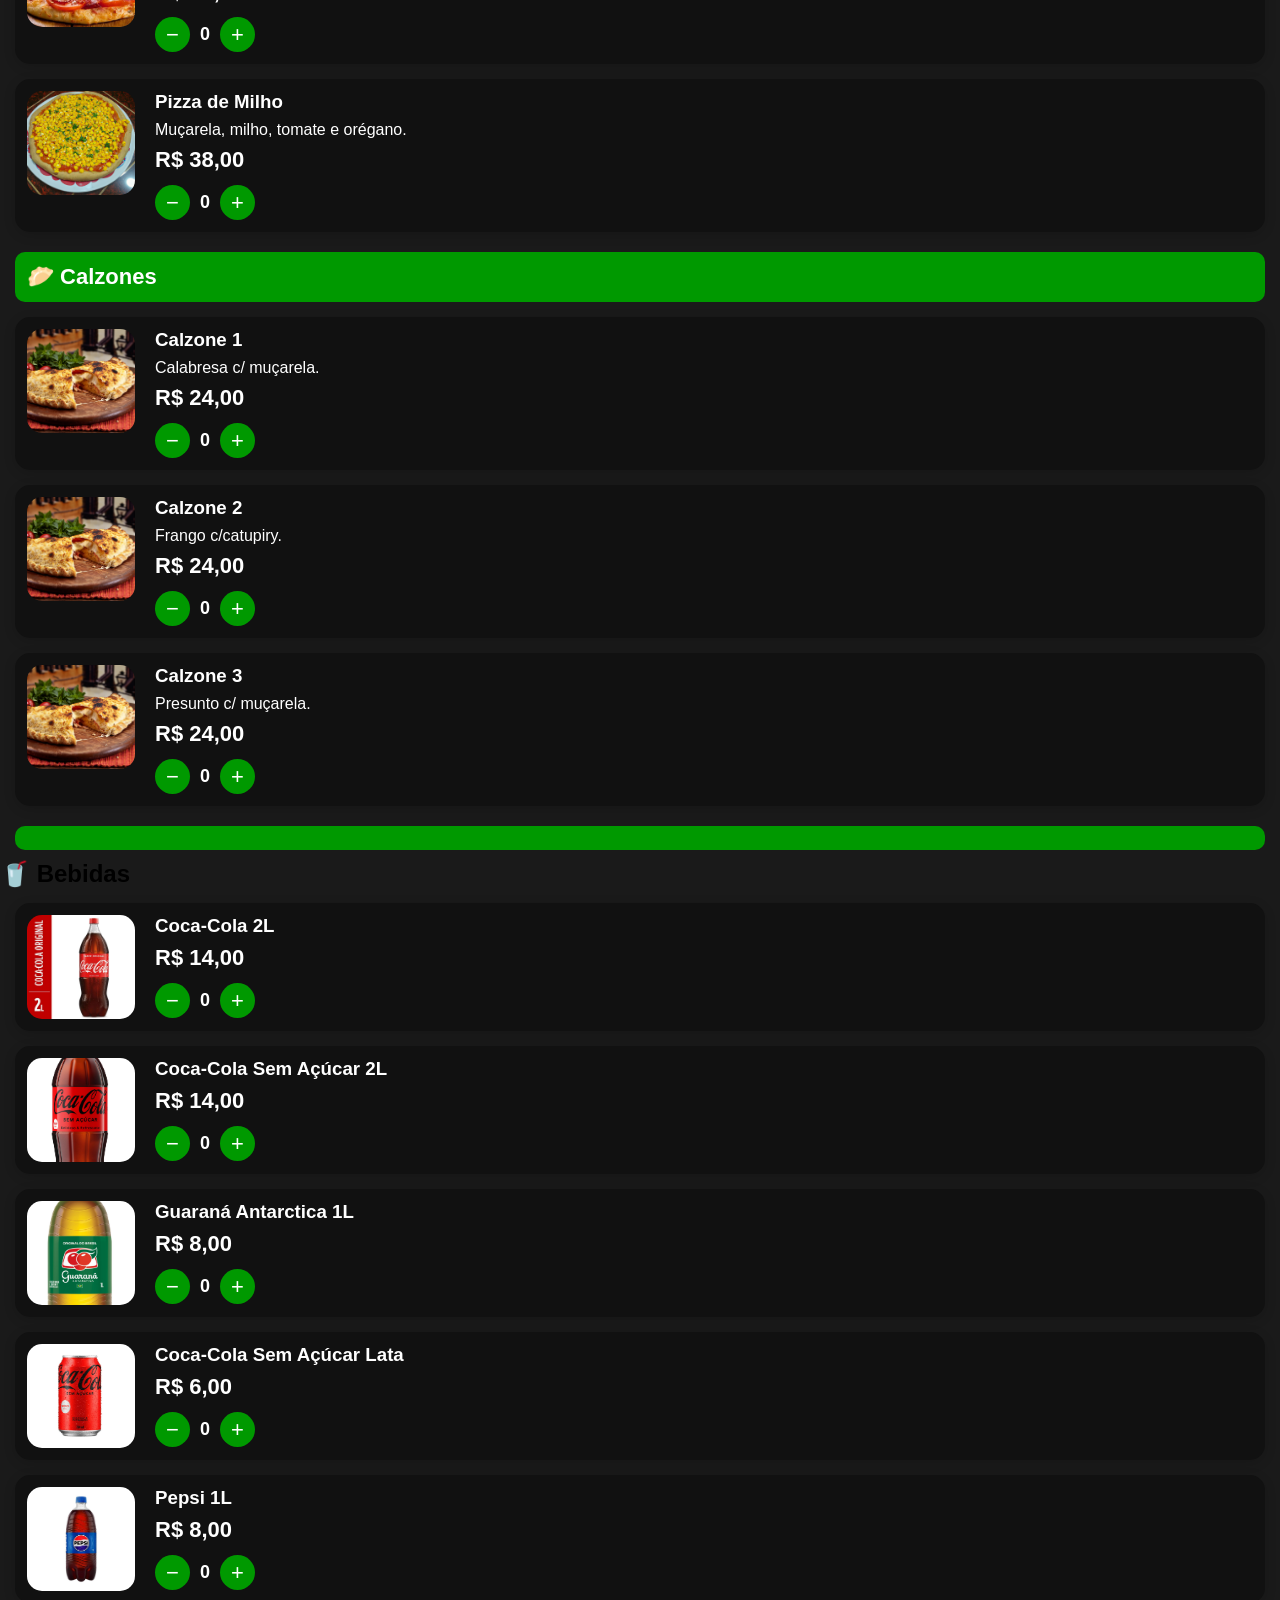
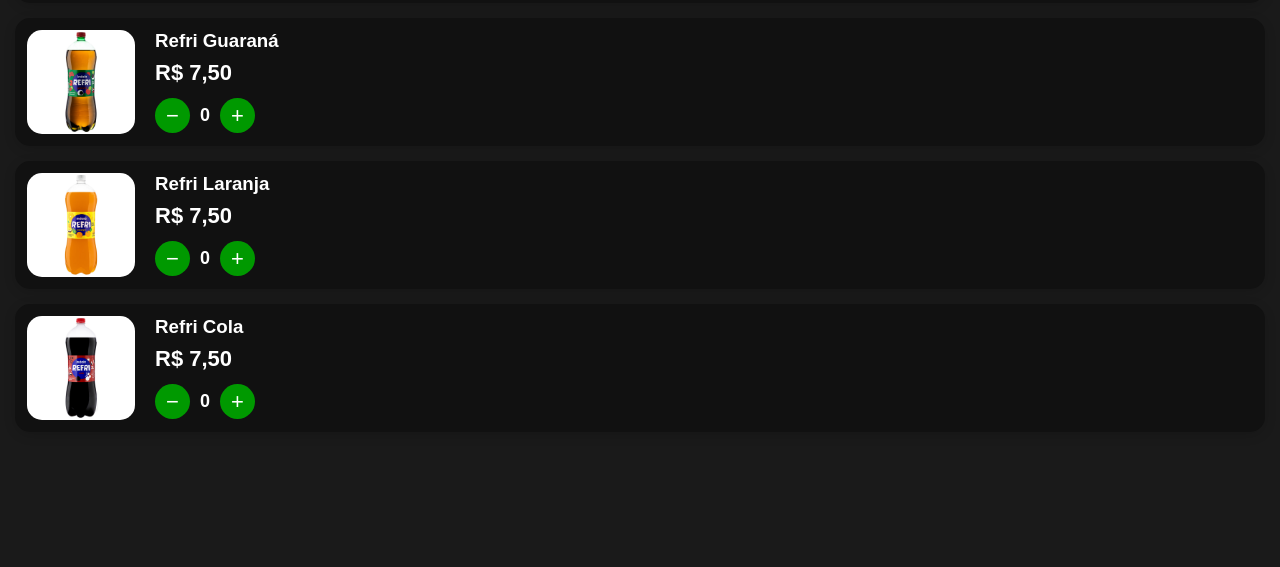
==== commit a55c3ae1: "Add files via upload" ====
--- a/index.html
+++ b/index.html
@@ -829,7 +829,7 @@
 
 <div class="produto">
 
-<img src="imagens/cocasemaçúcar2l.jpg" class="produto-img">
+<img src="imagens/cocasemaçucar2l.jpg" class="produto-img">
 
 <div class="produtoInfo">
 
@@ -904,7 +904,7 @@
 
 <div class="produto">
 
-<img src="imagens/pepsi1l.jpg" class="produto-img">
+<img src="imagens/pepis1ll.jpg" class="produto-img">
 
 <div class="produtoInfo">
 
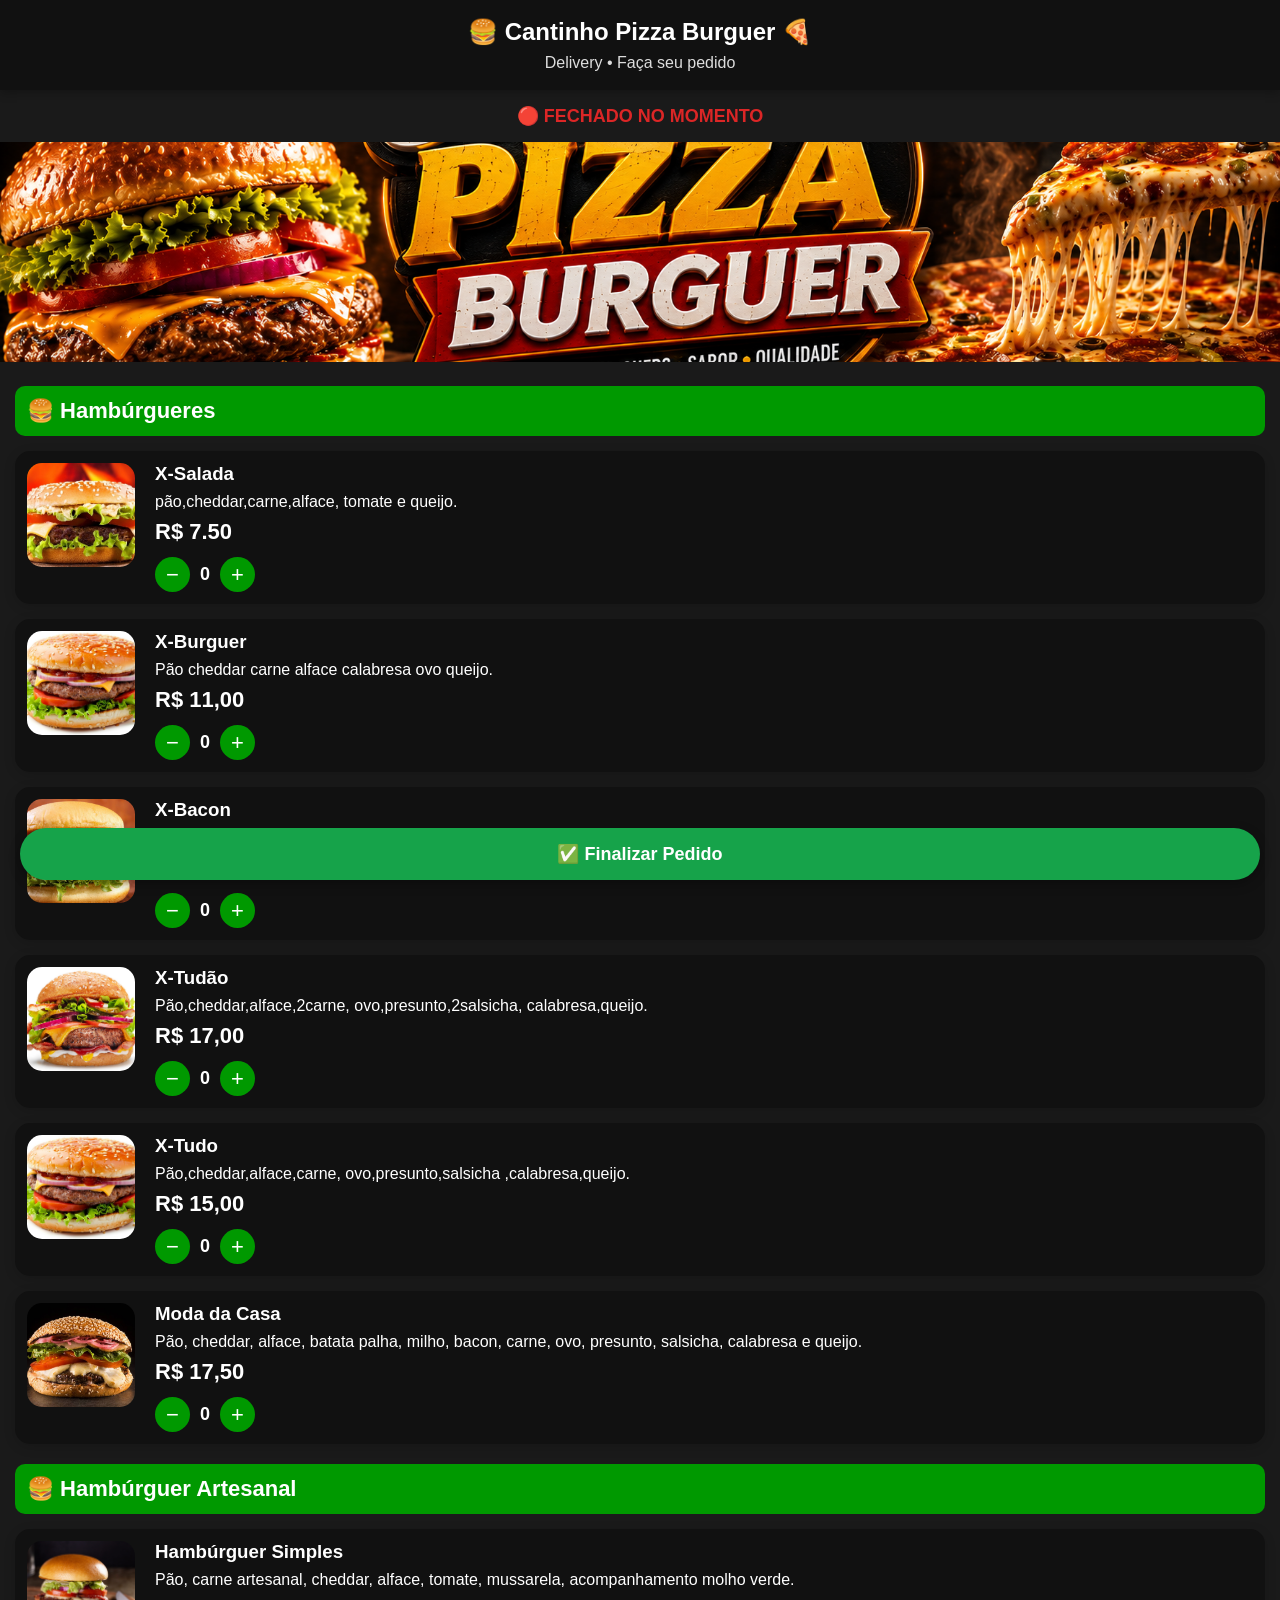
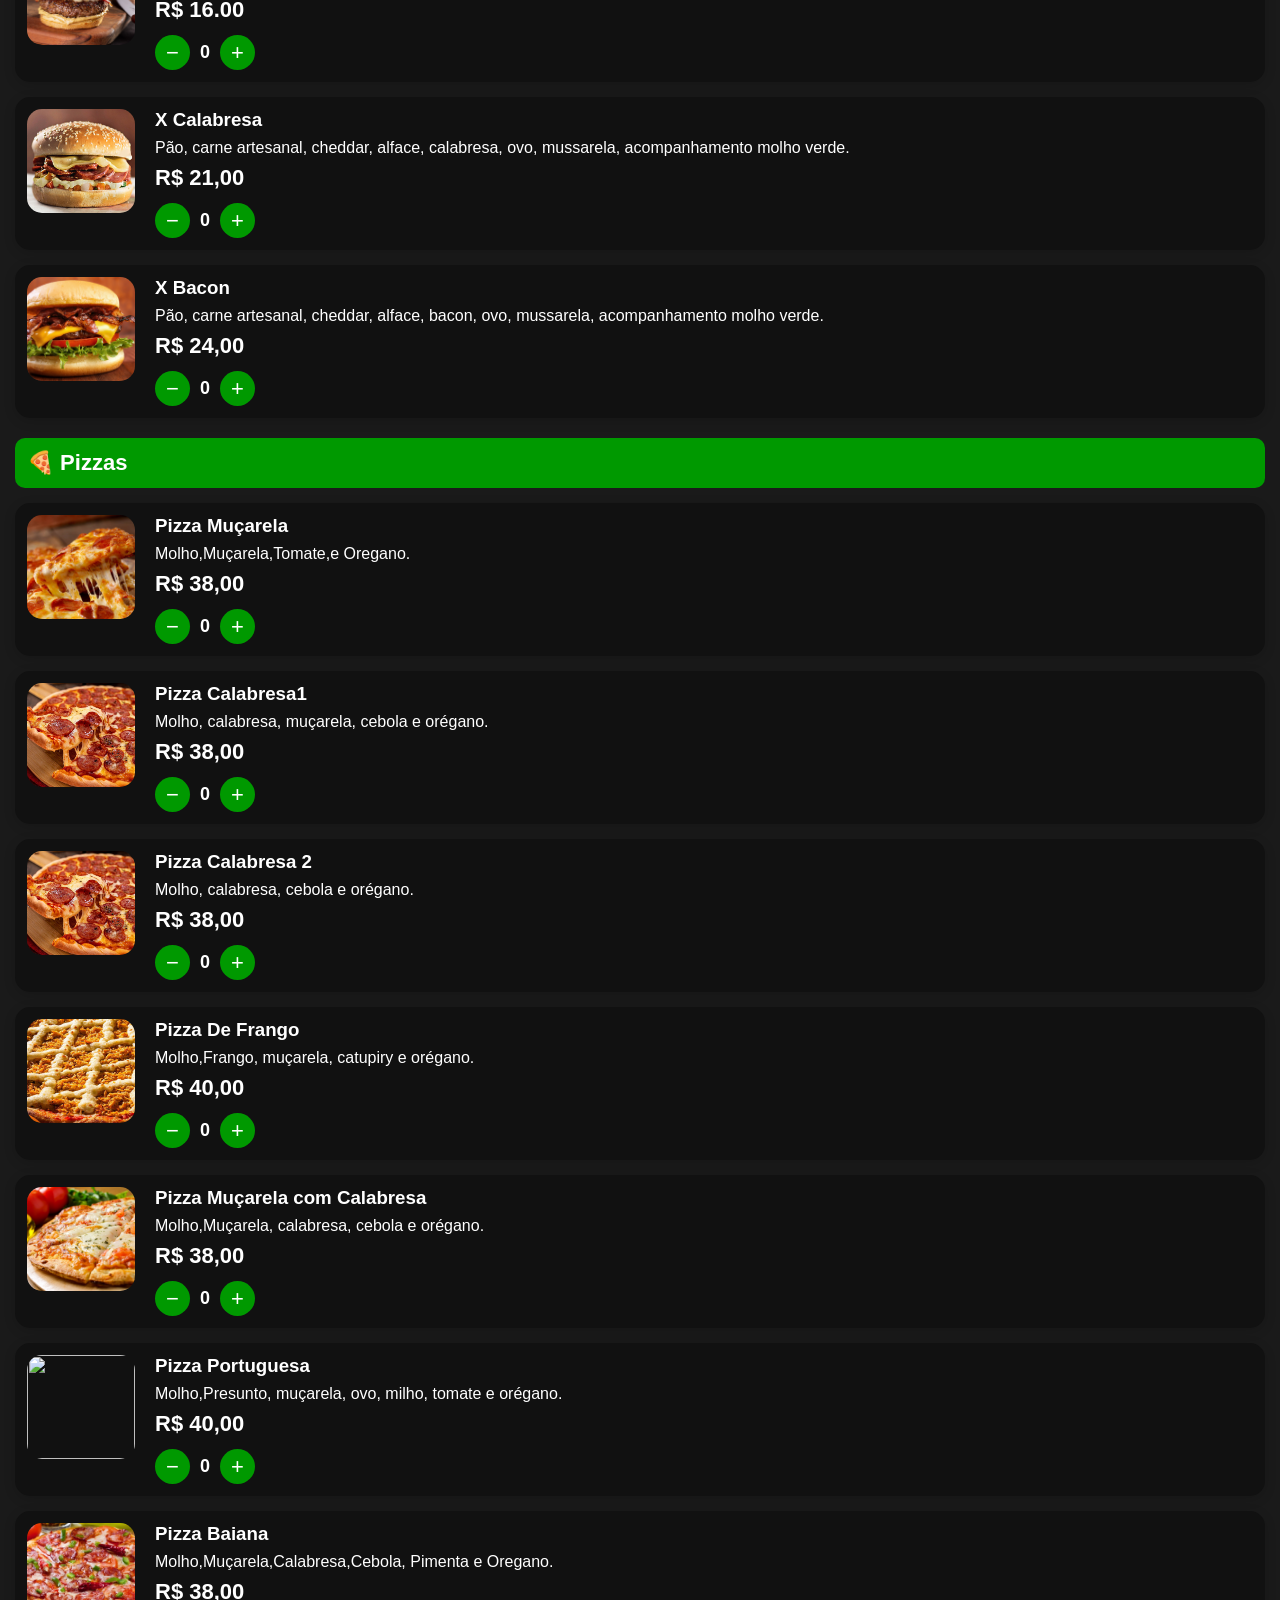
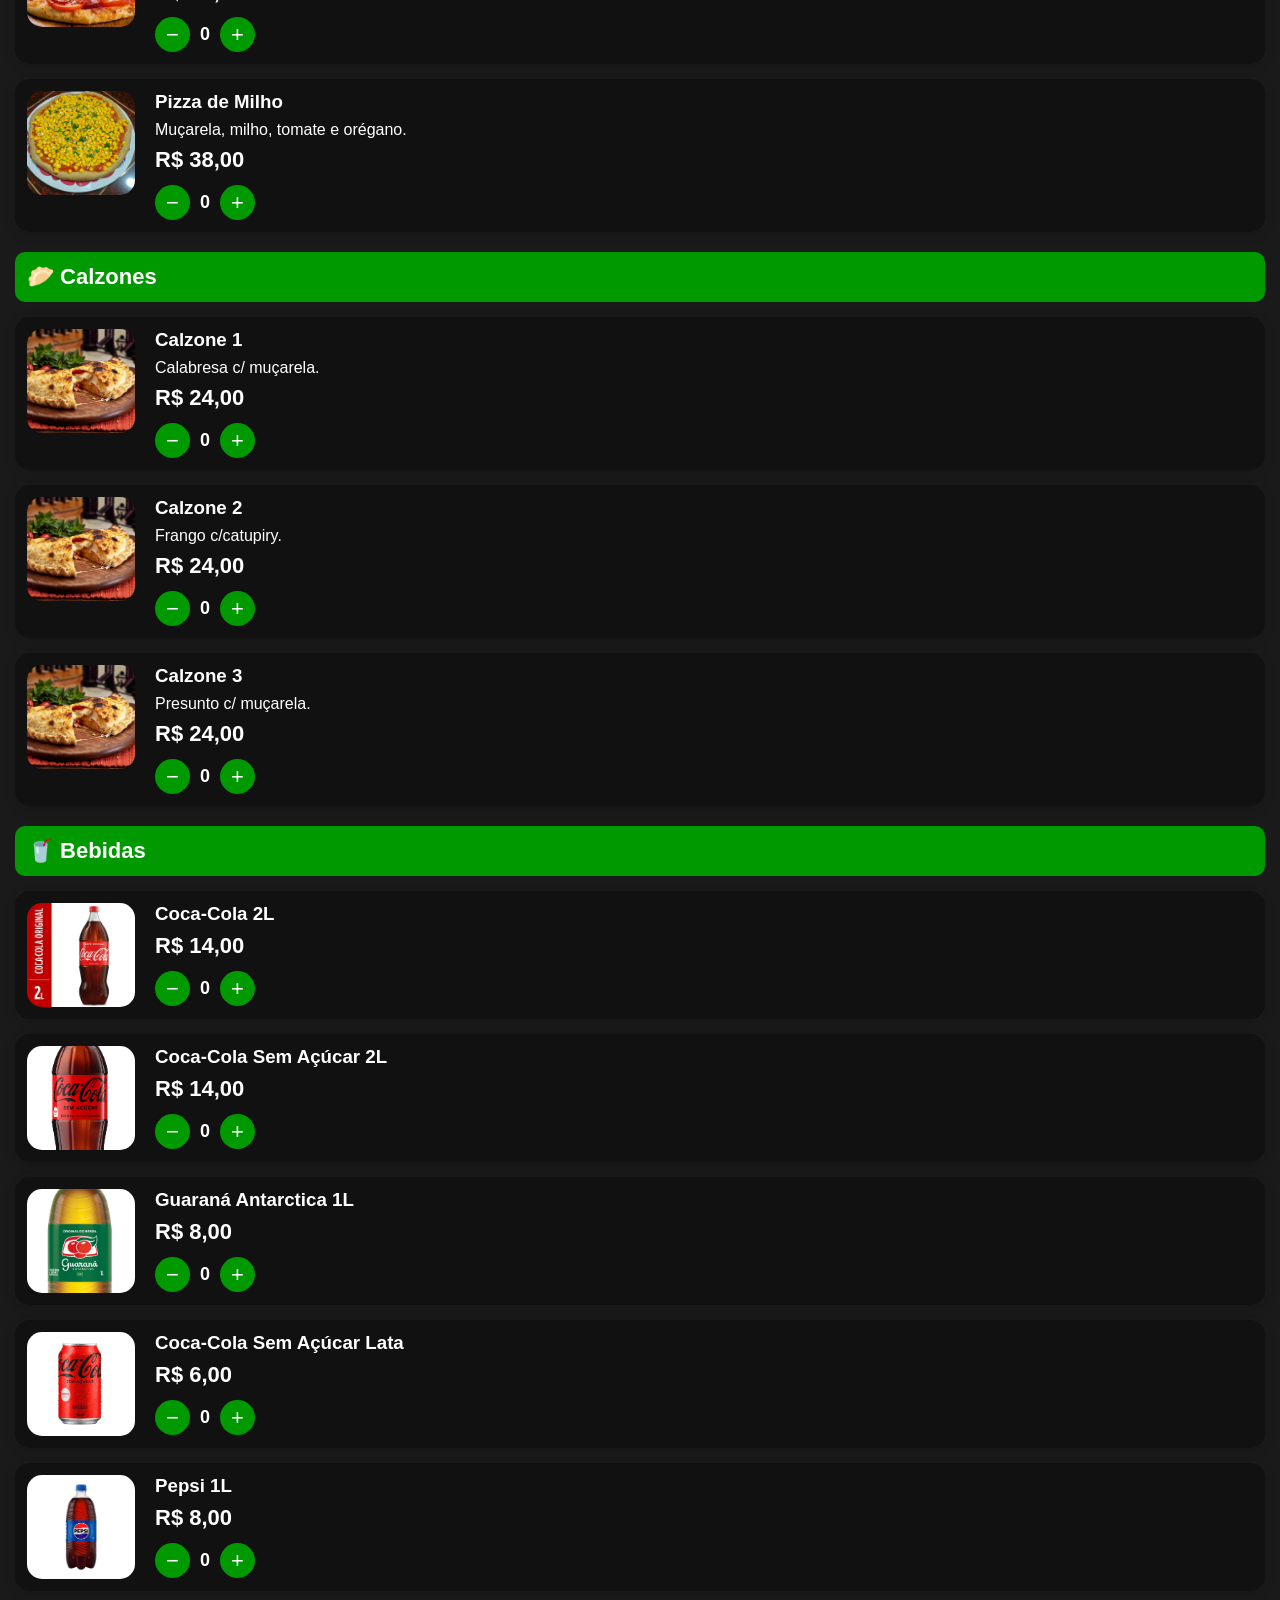
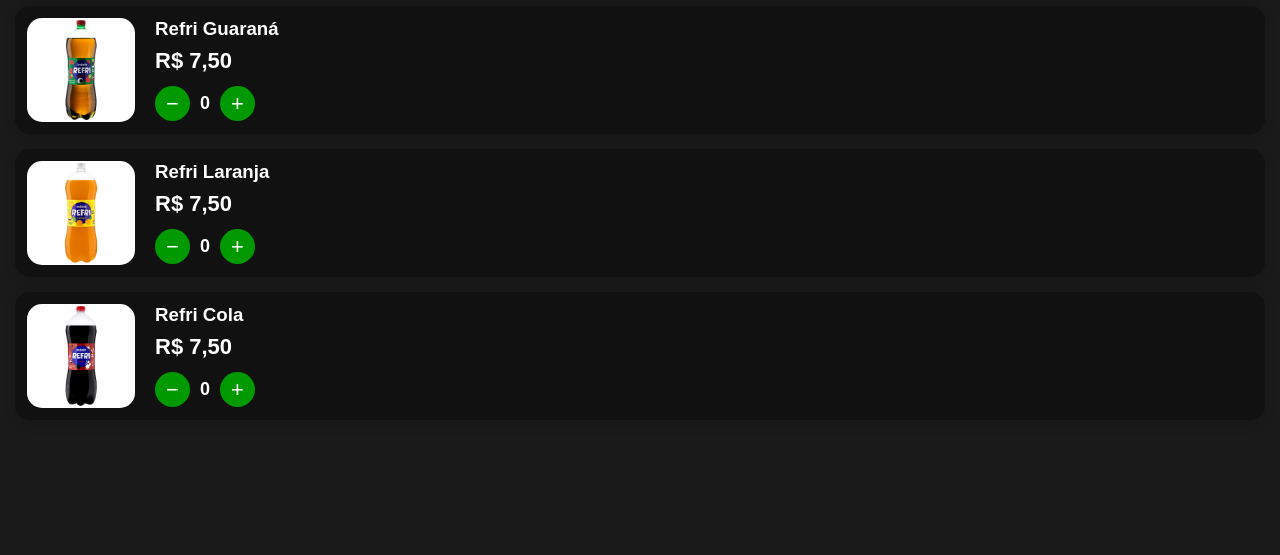
==== commit dcbfcf46: "Add files via upload" ====
--- a/index.html
+++ b/index.html
@@ -797,8 +797,6 @@
 </div>
 
 <h2 class="tituloCategoria">
-
-<h2>
 🥤 Bebidas
 </h2>
 
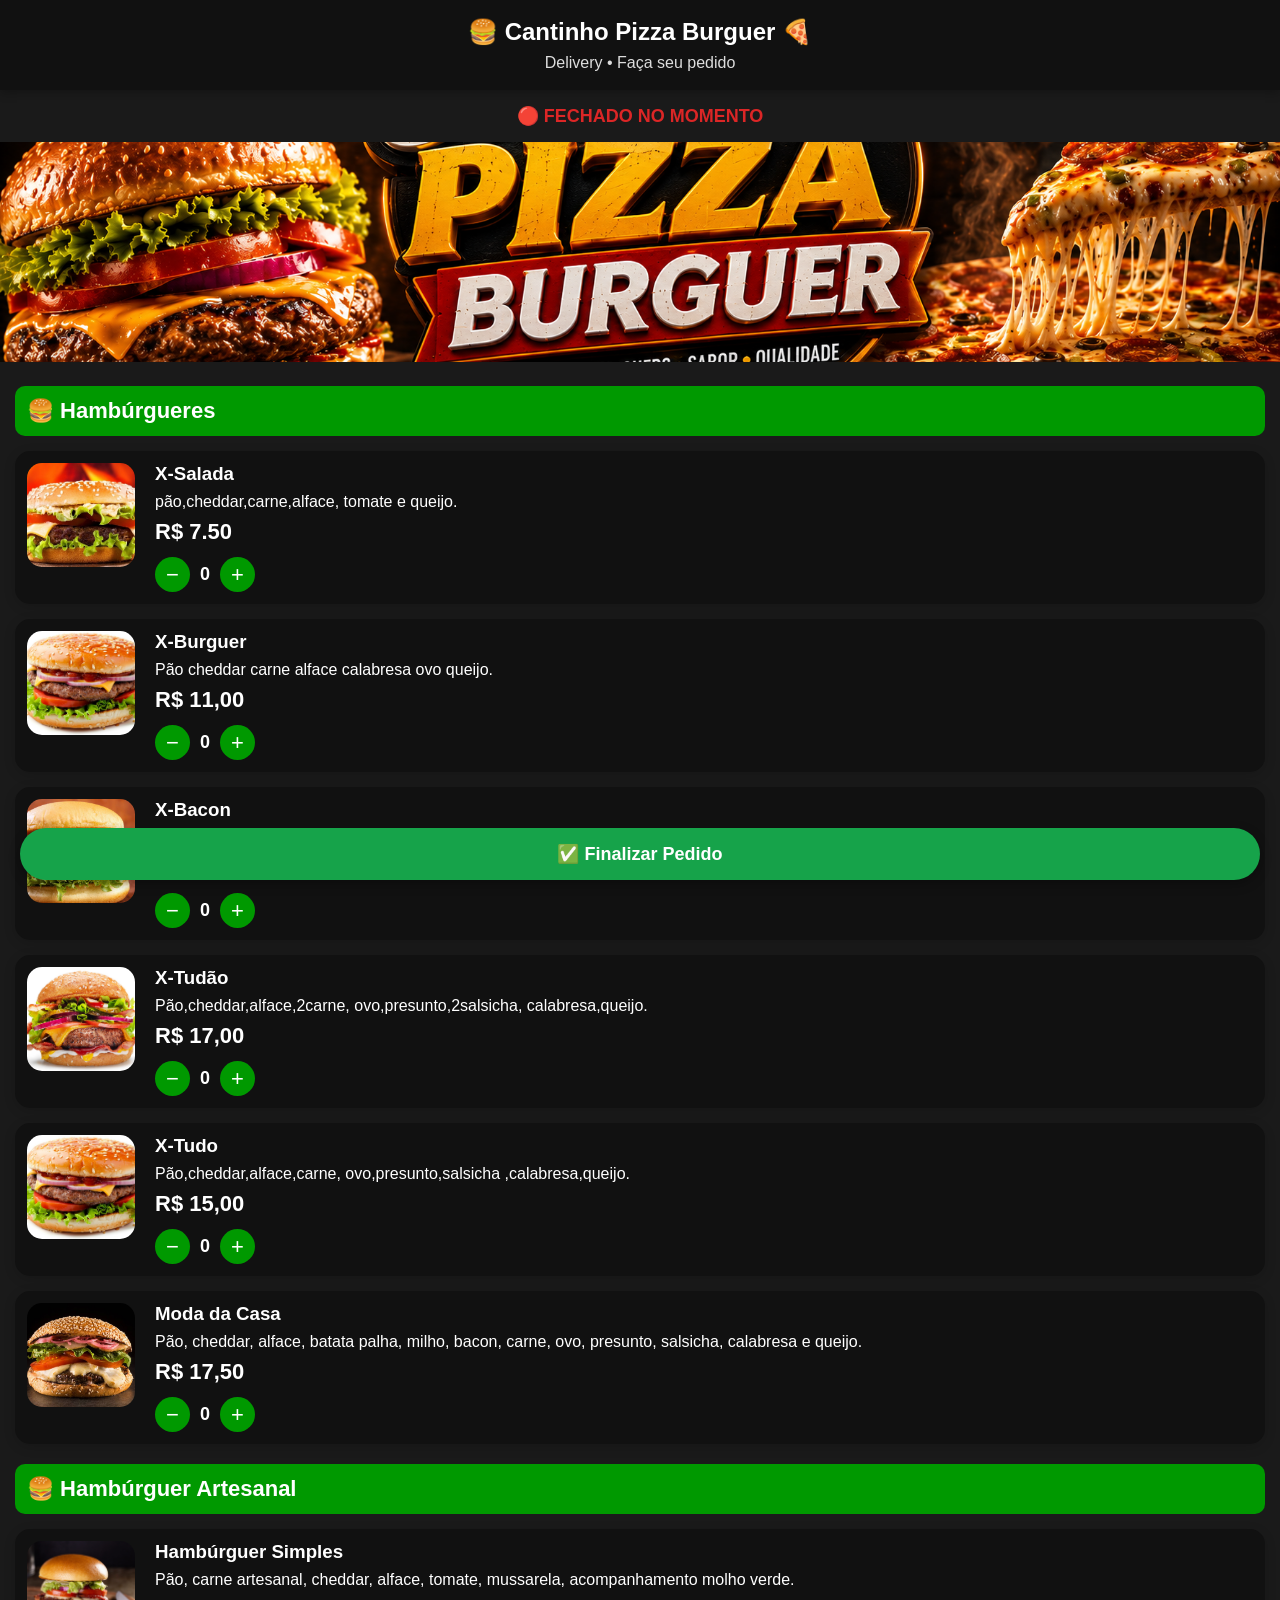
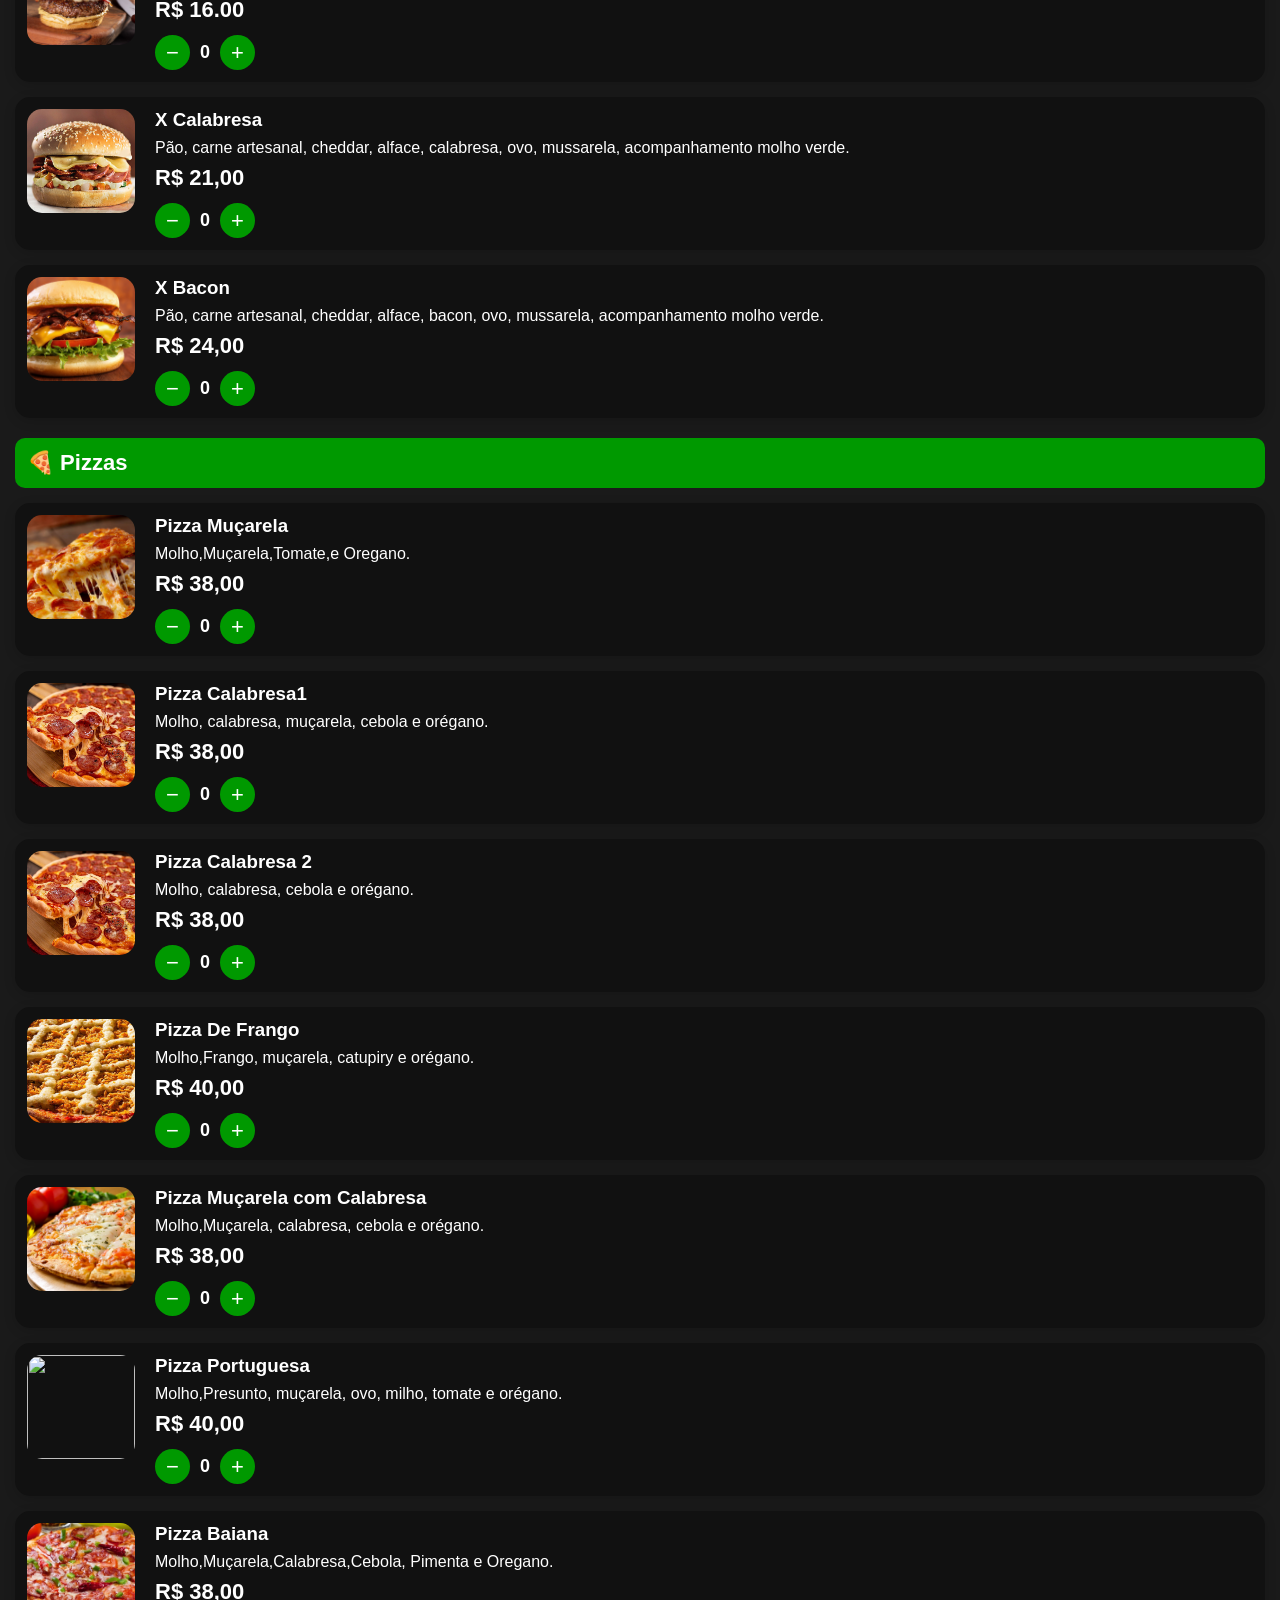
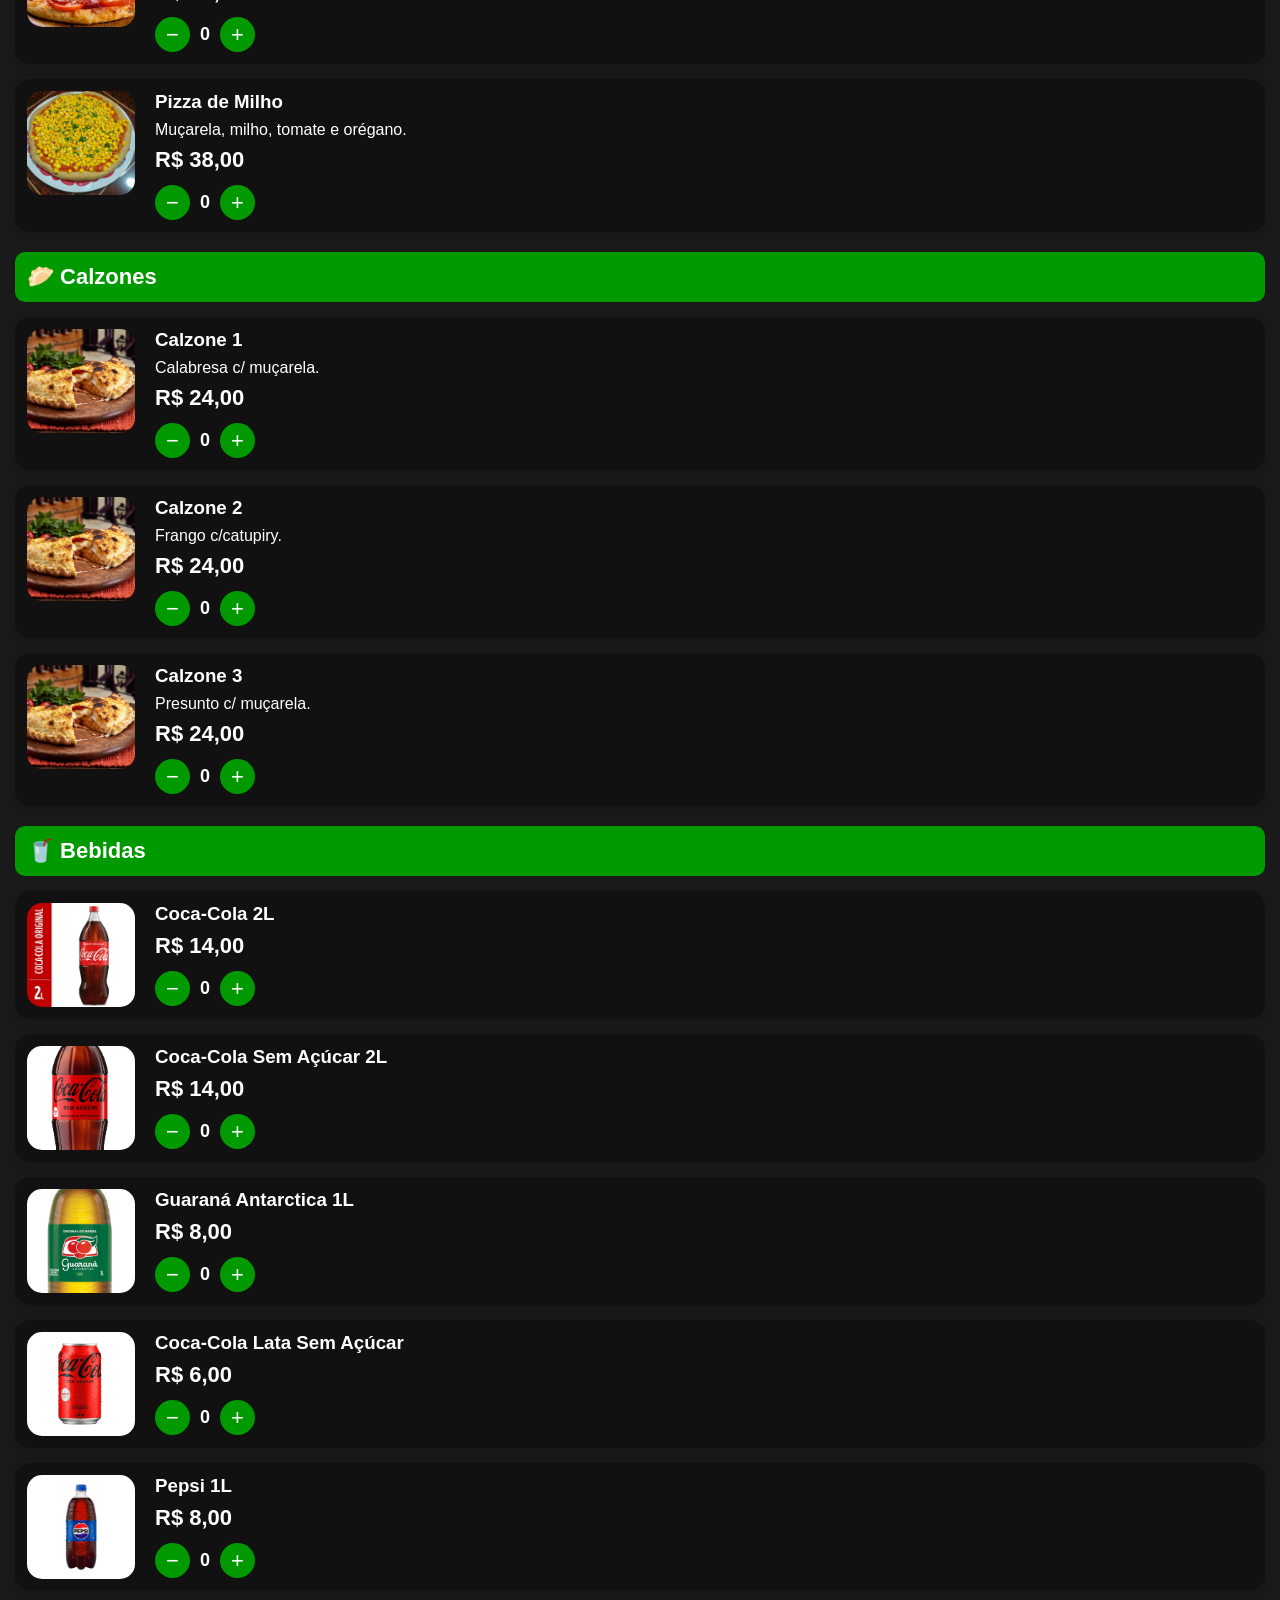
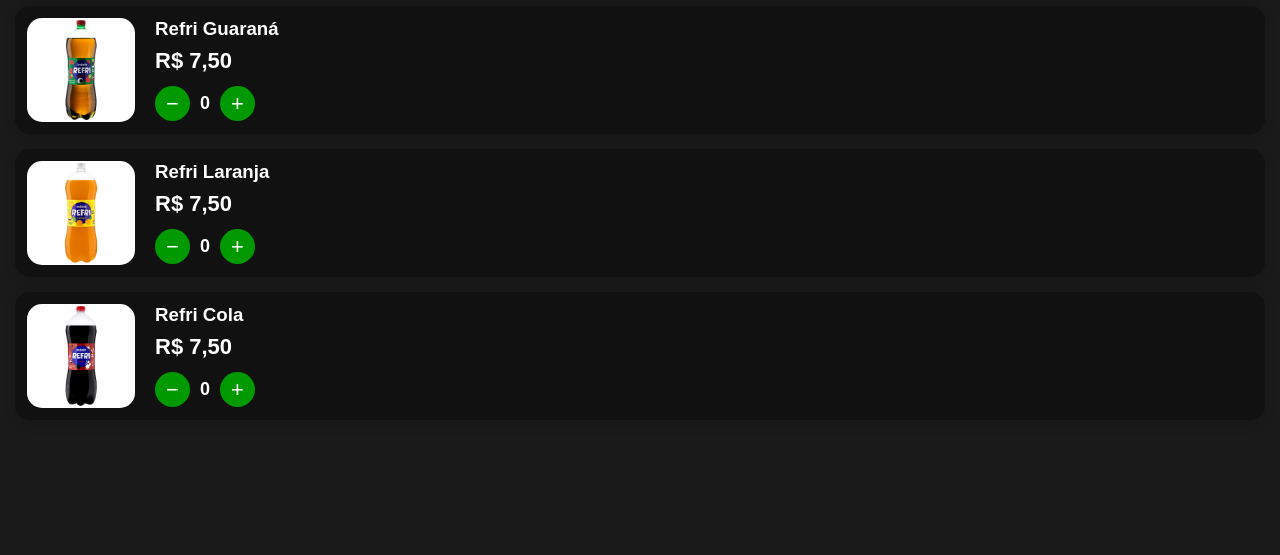
==== commit bd3ff075: "Add files via upload" ====
--- a/index.html
+++ b/index.html
@@ -881,17 +881,17 @@
 
 <div class="produtoInfo">
 
-<h3>Coca-Cola Sem Açúcar Lata</h3>
+<h3>Coca-Cola Lata Sem Açúcar</h3>
 
 <p class="preco">R$ 6,00</p>
 
 <div class="controles">
 
-<button onclick="diminuirProduto('Coca-Cola Sem Açúcar Lata')">−</button>
-
-<span id="qtd-Coca-Cola Sem Açúcar Lata" class="quantidade">0</span>
-
-<button onclick="adicionar('Coca-Cola Sem Açúcar Lata',6)">+</button>
+<button onclick="diminuirProduto('Coca-Cola Lata Sem Açúcar')">−</button>
+
+<span id="qtd-Coca-Cola Lata Sem Açúcar " class="quantidade">0</span>
+
+<button onclick="adicionar('Coca-Cola Lata Sem Açúcar',6)">+</button>
 
 </div>
 
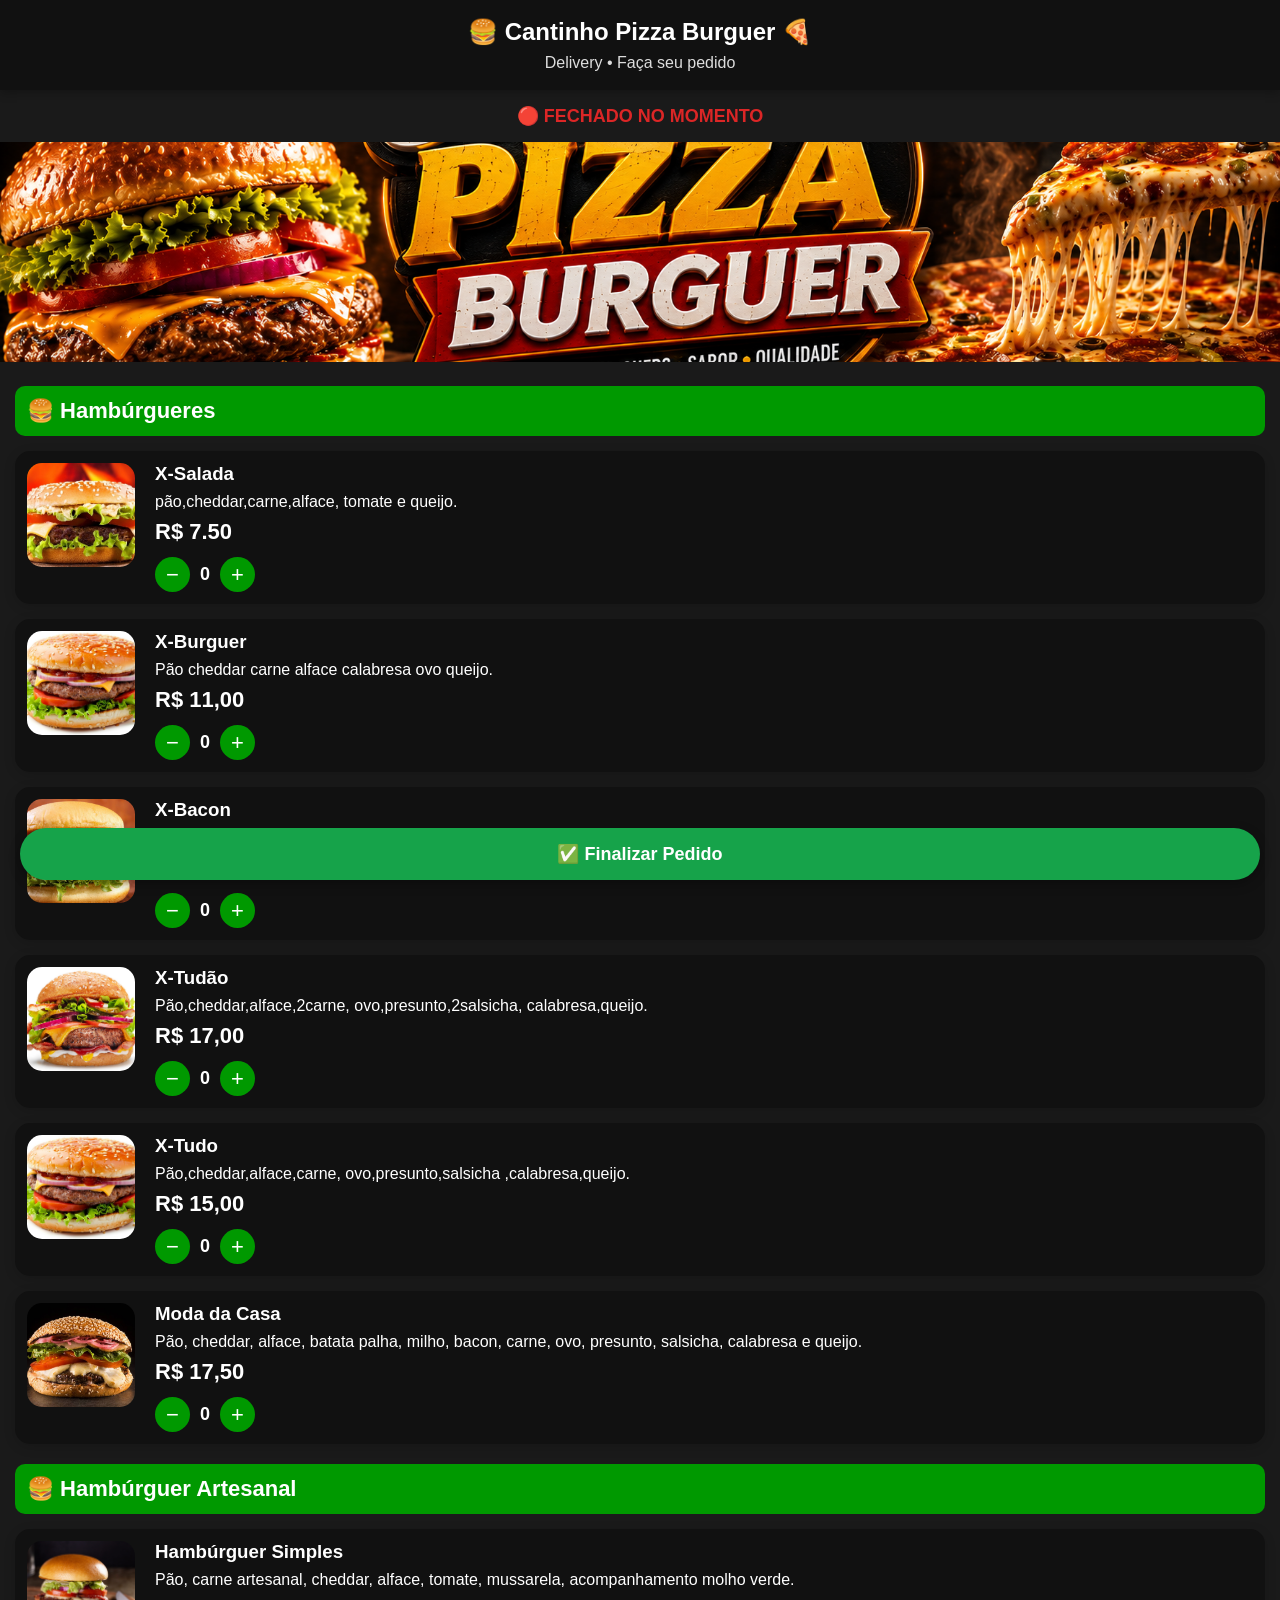
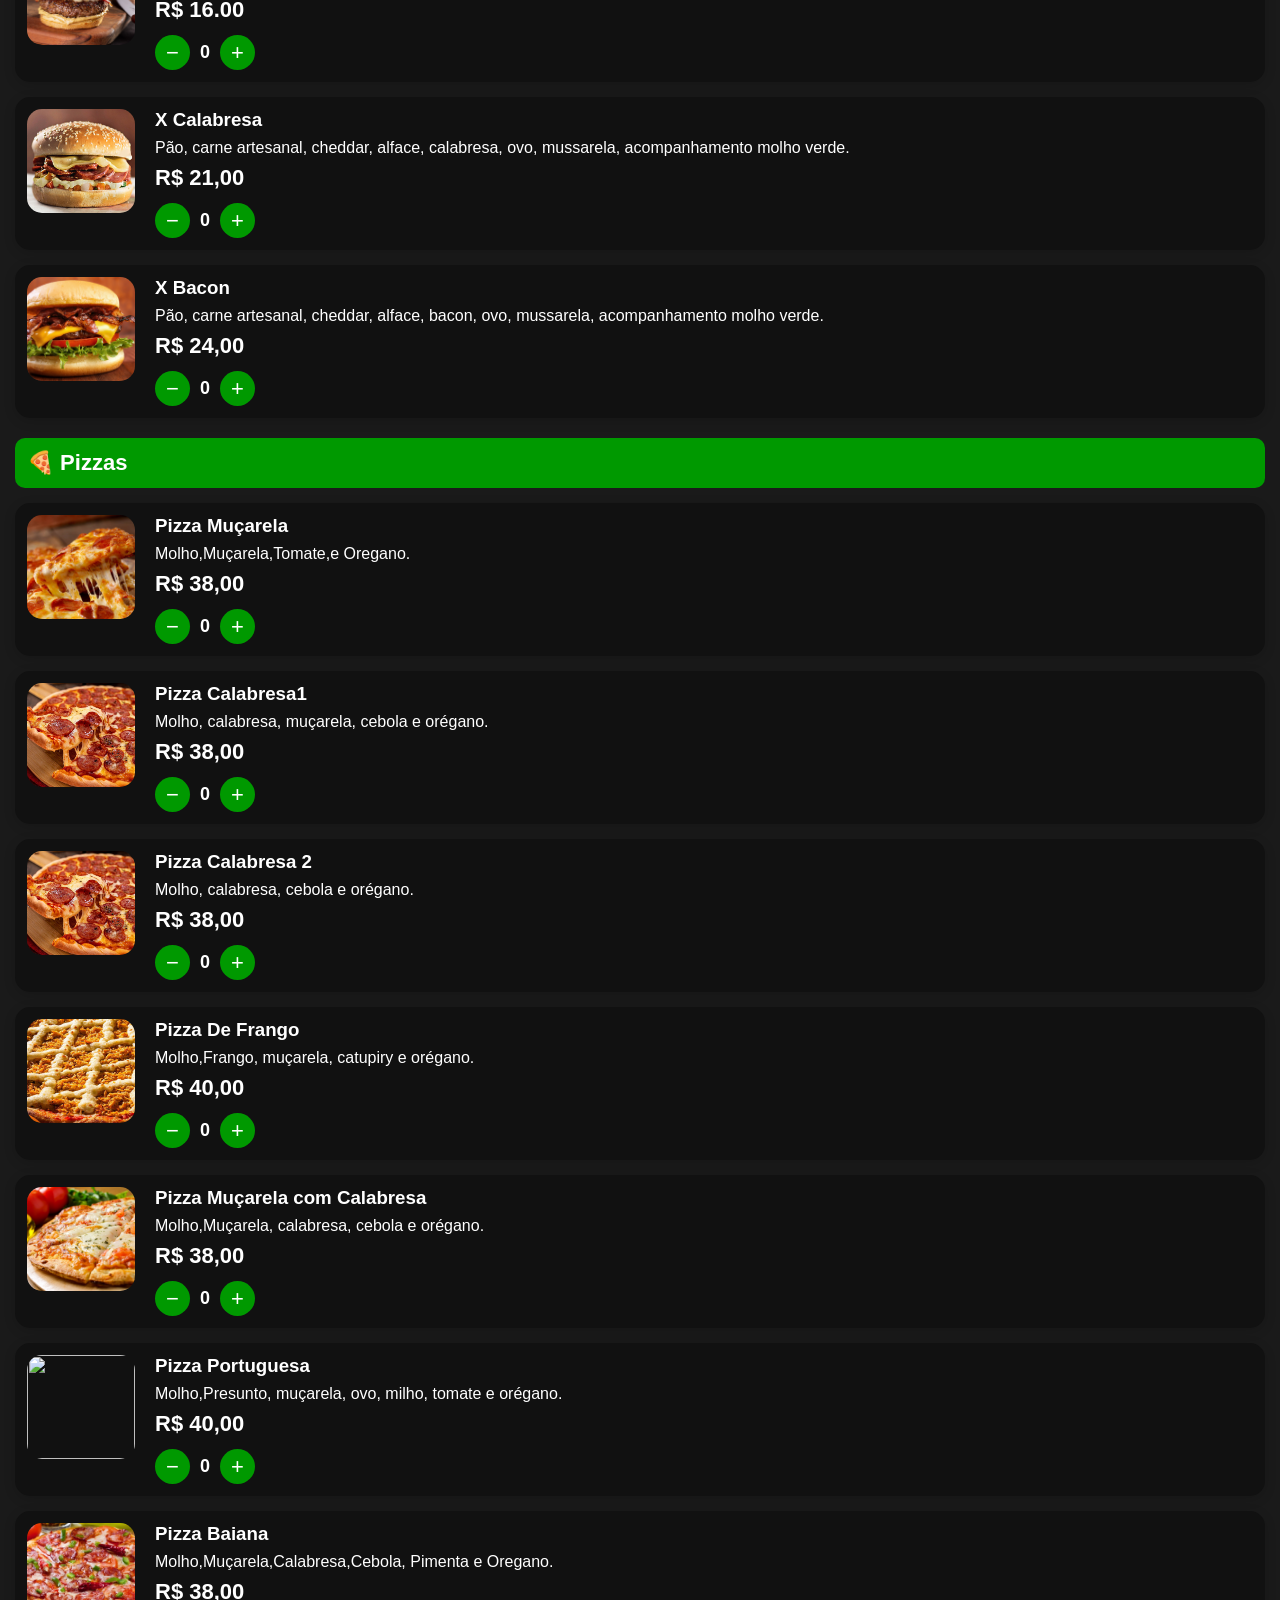
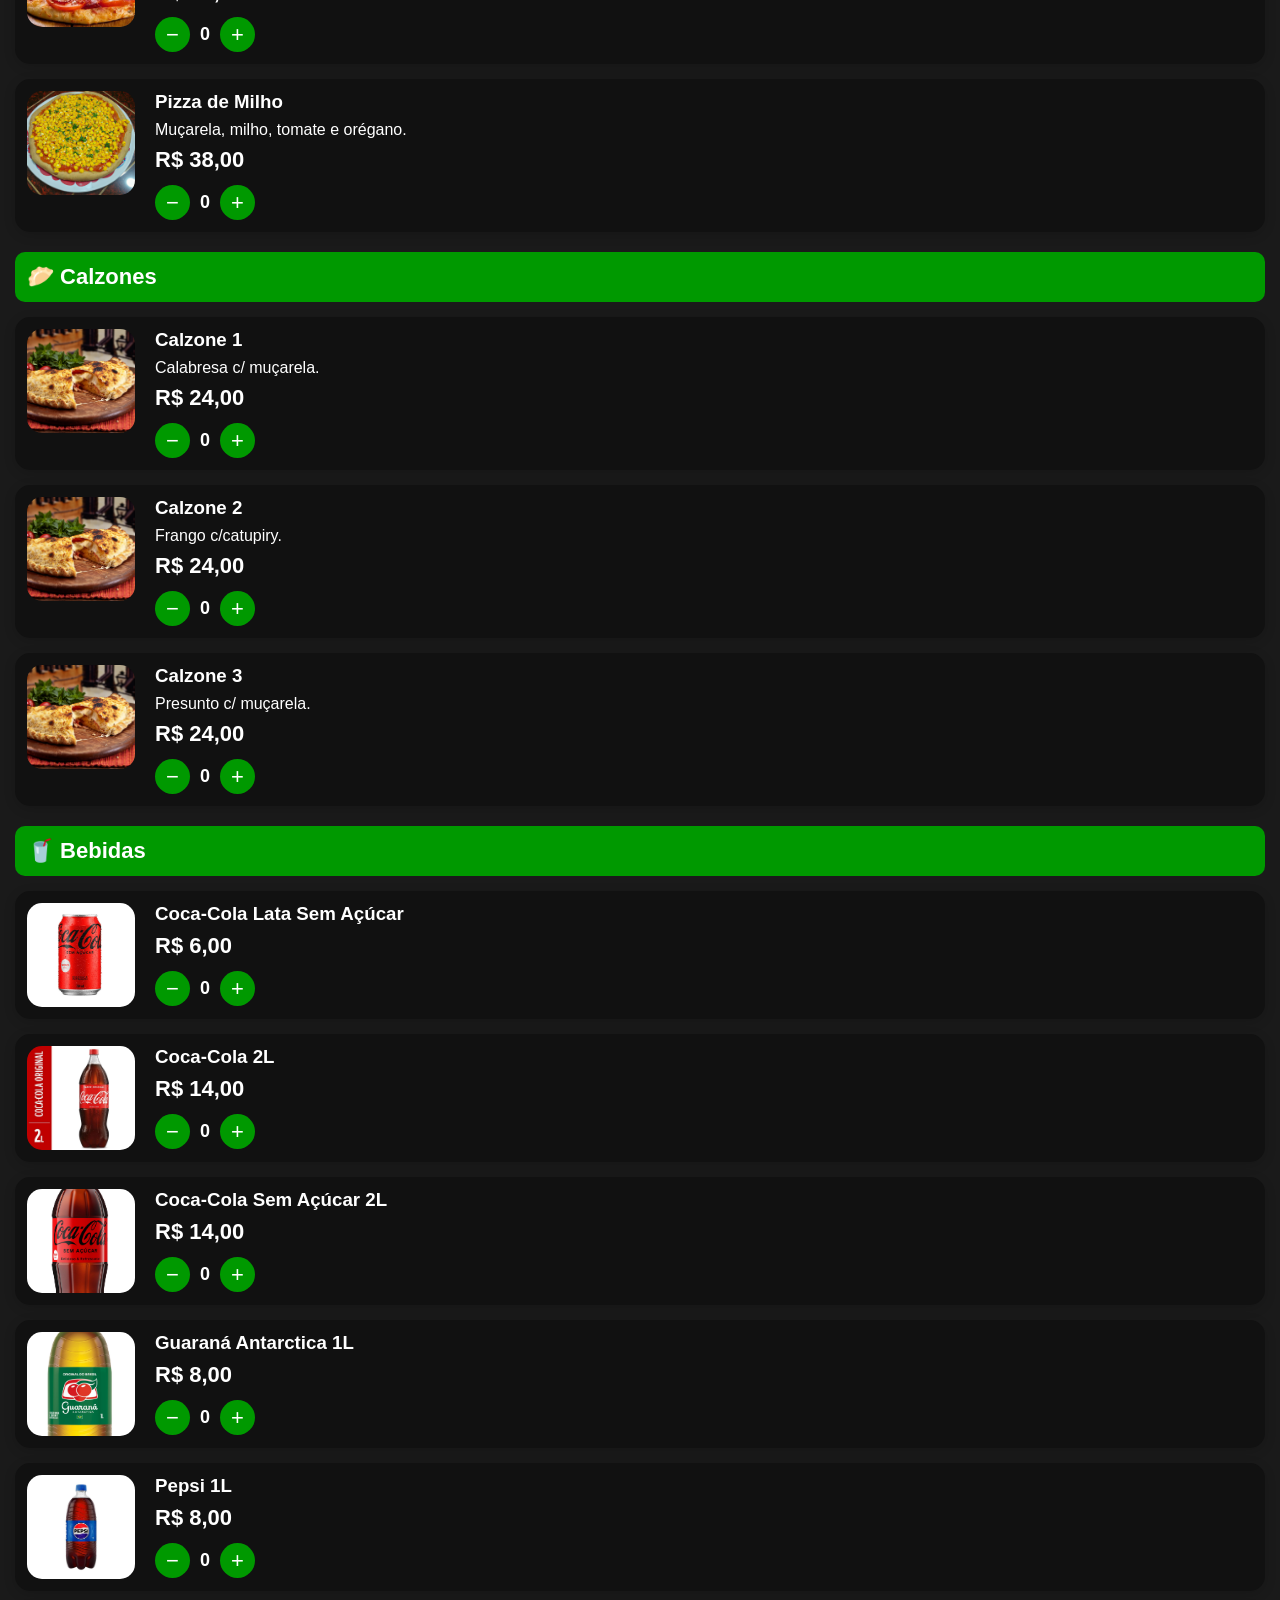
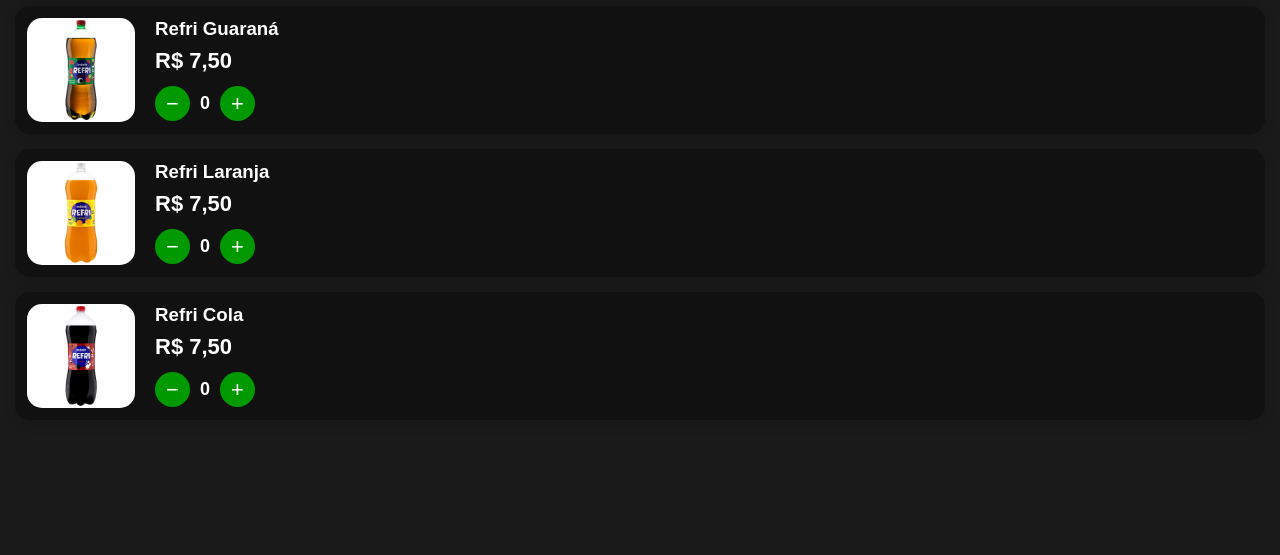
==== commit 9bef1e73: "Add files via upload" ====
--- a/index.html
+++ b/index.html
@@ -802,6 +802,30 @@
 
 <div class="produto">
 
+<img src="imagens/cocalata.png" class="produto-img">
+
+<div class="produtoInfo">
+
+<h3>Coca-Cola Lata Sem Açúcar</h3>
+
+<p class="preco">R$ 6,00</p>
+
+<div class="controles">
+
+<button onclick="diminuirProduto('Coca-Cola Lata Sem Açúcar')">−</button>
+
+<span id="qtd-Coca-Cola Lata Sem Açúcar" class="quantidade">0</span>
+
+<button onclick="adicionar('Coca-Cola Lata Sem Açúcar',6)">+</button>
+
+</div>
+
+</div>
+
+</div>
+
+<div class="produto">
+
 <img src="imagens/cocacola.jpg" class="produto-img">
 
 <div class="produtoInfo">
@@ -867,31 +891,6 @@
 <span id="qtd-Guaraná Antarctica 1L" class="quantidade">0</span>
 
 <button onclick="adicionar('Guaraná Antarctica 1L',8)">+</button>
-
-</div>
-
-</div>
-
-</div>
-
-
-<div class="produto">
-
-<img src="imagens/cocalata.png" class="produto-img">
-
-<div class="produtoInfo">
-
-<h3>Coca-Cola Lata Sem Açúcar</h3>
-
-<p class="preco">R$ 6,00</p>
-
-<div class="controles">
-
-<button onclick="diminuirProduto('Coca-Cola Lata Sem Açúcar')">−</button>
-
-<span id="qtd-Coca-Cola Lata Sem Açúcar " class="quantidade">0</span>
-
-<button onclick="adicionar('Coca-Cola Lata Sem Açúcar',6)">+</button>
 
 </div>
 
